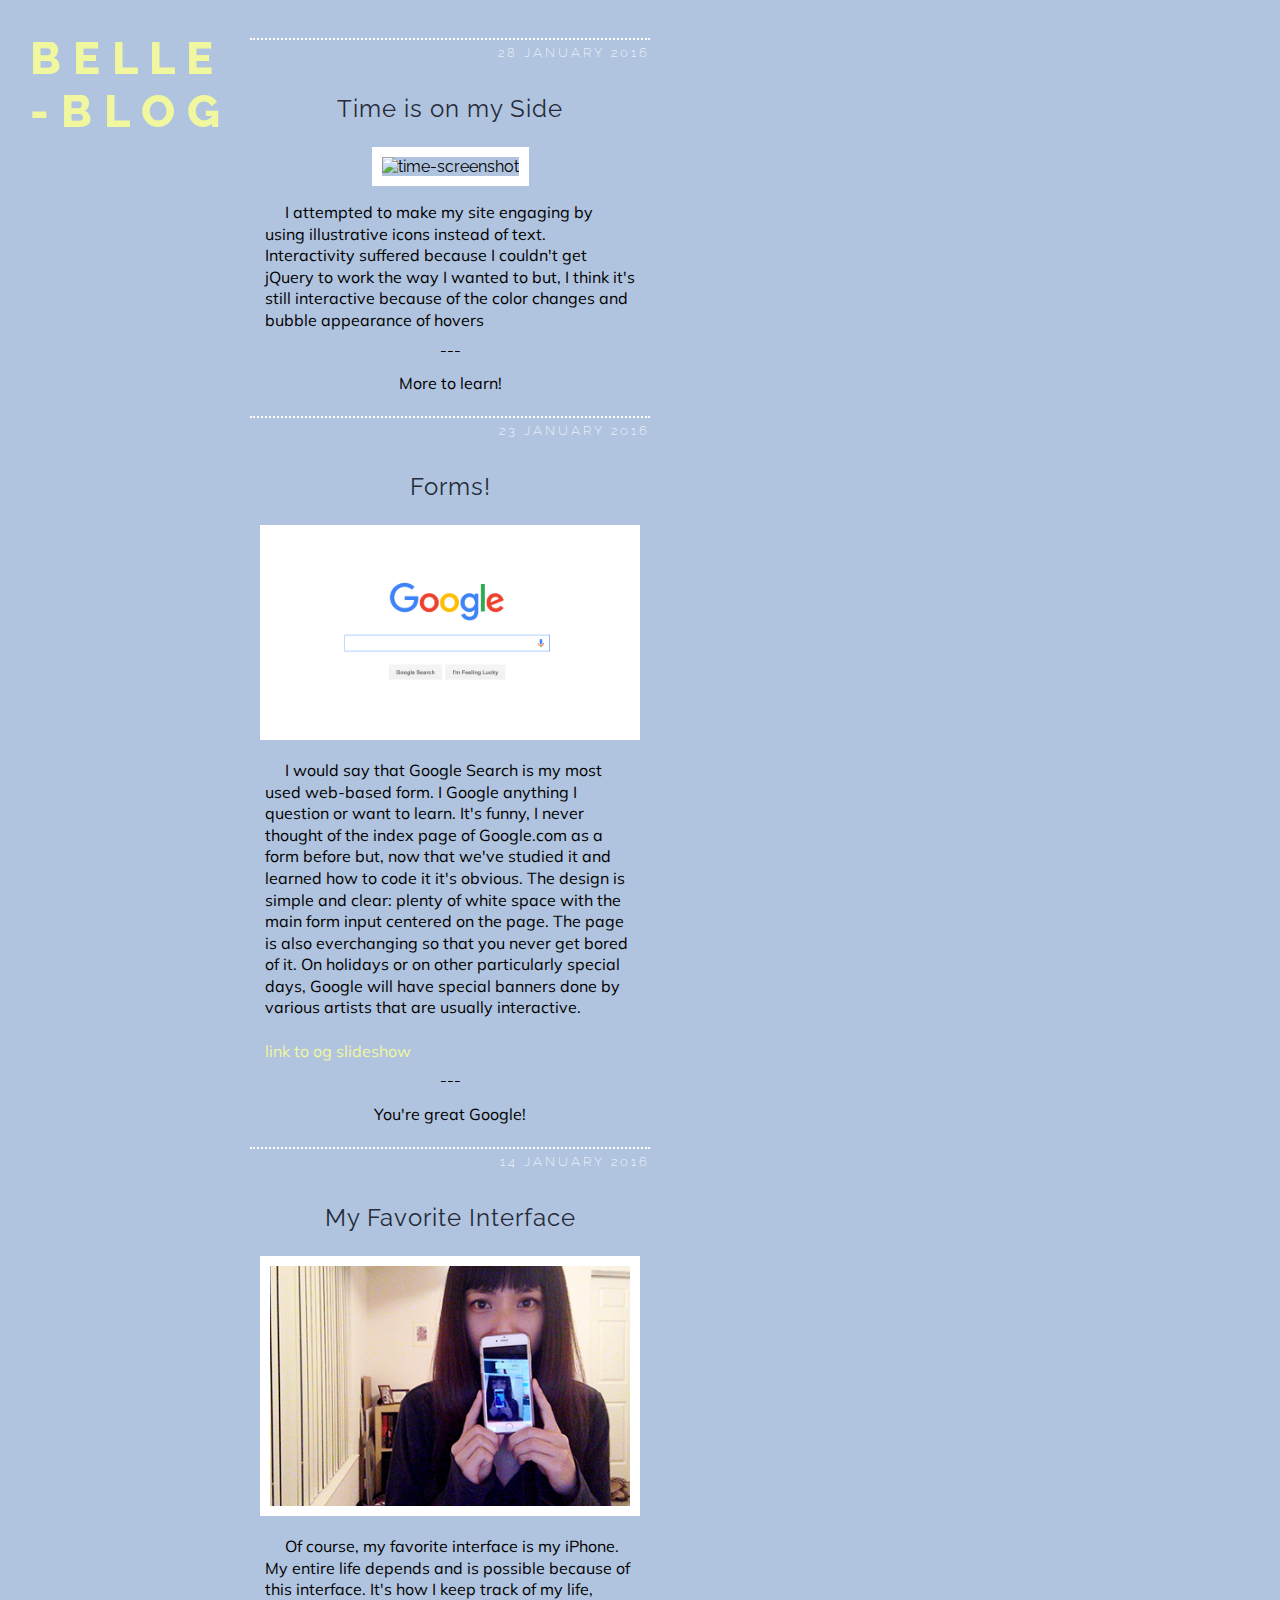
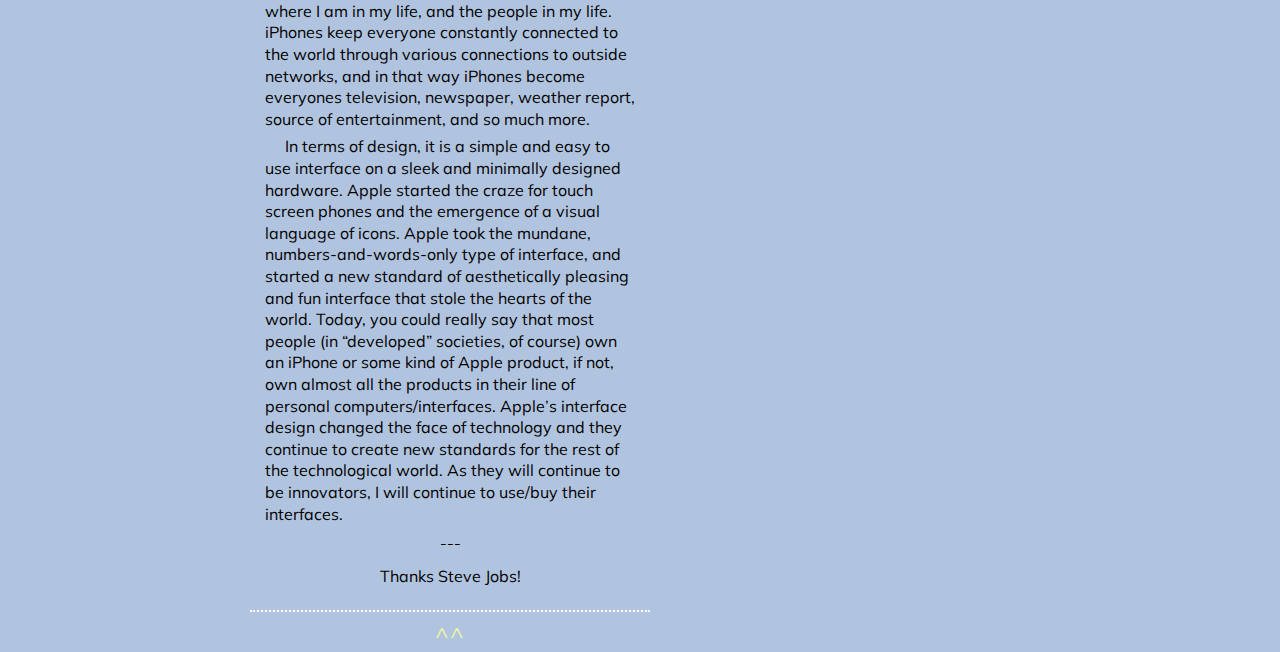
==== blog.html @ d3338246 "update blog ex3" ====
<!DOCTYPE html>
<html lang="en">
    <head>
        <meta charset="UTF-8">
        <title>B L O G</title>
        <link rel="stylesheet" type="text/css" href="blogstyle.css">
        <link href='https://fonts.googleapis.com/css?family=Raleway:400,800,200|Muli' rel='stylesheet' type='text/css'>
    </head>
    <body>
        <header><a href="index.html">
            B E L L E<br>
            - B L O G</a>
        </header>
        <section>
            <!--=============================blog entry========================-->
            <article>
                <h1>28 January 2016</h1>
                
                <h3>Time is on my Side</h3>
                <img src="images/time.png" class=img alt="time-screenshot"  width=inherit height=inherit>
                <p>I attempted to make my site engaging by using illustrative icons instead of text. Interactivity suffered because I couldn't get jQuery to work the way I wanted to but, I think it's still interactive because of the color changes and bubble appearance of hovers</p>
                    
                    <br>---<br>
                    <h2>More to learn!</h2>
            </article>
            <!--=============================blog entry========================-->
            <article>
                <h1>23 January 2016</h1>
                <h3>Forms!</h3>

                <img src="images/google.png" class=img alt=google-search  width=inherit height=inherit>
                <p>I would say that Google Search is my most used web-based form. I Google anything I question or want to learn. It's funny, I never thought of the index page of Google.com as a form before but, now that we've studied it and learned how to code it it's obvious. The design is simple and clear: plenty of white space with the main form input centered on the page. The page is also everchanging so that you never get bored of it. On holidays or on other particularly special days, Google will have special banners done by various artists that are usually interactive.</br>
            <br>
            <a href="http://www.slideshare.net/billder/learning-ixd-from-everyday-objects">link to og slideshow</a></p>
                    
                    <br>---<br>
                    <h2>You're great Google!</h2>
            </article>
            <!--=============================blog entry========================-->
            <article>
                <h1>14 January 2016</h1>
                <h3>My Favorite Interface</h3>

                <img src="images/interface-self.jpg" class=img alt=portrait-with-interface      width=inherit height=inherit>
                <p>
                    Of course, my favorite interface is my iPhone. My entire life depends and is possible because of this interface. It's how I keep track of my life, where I am in my life, and the people in my life. iPhones keep everyone constantly connected to the world through various connections to outside networks, and in that way iPhones become everyones television, newspaper, weather report, source of entertainment, and so much more.</p>
<p>In terms of design, it is a simple and easy to use interface on a sleek and minimally designed hardware. Apple started the craze for touch screen phones and the emergence of a visual language of icons. Apple took the mundane, numbers-and-words-only type of interface, and started a new standard of aesthetically pleasing and fun interface that stole the hearts of the world. Today, you could really say that most people (in “developed” societies, of course) own an iPhone or some kind of Apple product, if not, own almost all the products in their line of personal computers/interfaces. Apple’s interface design changed the face of technology and they continue to create new standards for the rest of the technological world. As they will continue to be innovators, I will continue to use/buy their interfaces.</p>
                    
                
                    <br/>---<br/>
                    <h2>Thanks Steve Jobs!</h2>
            </article>
            <!--==========END BLOG ENTRY=================-->
            <footer>
                <a href="blog.html" class=up>^^</a>
            </footer>
        </section>
    </body>
</html>
---- blogstyle.css ----
body {
    background: #b1c4df;
}
header {
    letter-spacing: 2px;
    font-size: 45px;
    font-family: 'Raleway', sans-serif;
    text-transform: uppercase;
    font-weight: 800;
    letter-spacing: 1px;
    position:fixed;
    top: 32px;
    left: 30px;
    margin: auto;
    padding-right: 20px;
}
section {
    position: absolute;
    margin: 30px auto;
    width: 400px;
    left: 250px;
    overflow-y: auto;
    font-family: 'Raleway', san-serif;
}
hr {
    border-top: 2px dotted white;
}
h1 {
    font-size: 13px; 
	color: white;
	font-family: 'Raleway', san-serif;
	text-transform: uppercase;
	font-weight: 200;
	letter-spacing: 3px;
	padding-bottom: 10px;
    margin-top: 5px;
    text-align: right;
}
h2{
    font-family: 'muli', sans-serif;
    font-size: 16px;
    font-weight: 400;
    padding-bottom: 10px;
}
h3 {
    text-align: center;
    color: #252b39;
    letter-spacing: 1px;
    font-weight: 400;
    font-size: 1.5em;
}
p {
    padding:0 15px 0 15px;
    text-align: left;
    text-indent: 20px;
    line-height: 135%;
    margin-bottom: -10px;
    font-family: 'muli', sans-serif;
}
article {
    text-align: center;
    border-top: 2px dotted white;
}
footer {
    text-align: center;
    border-top: 2px dotted white;
    padding-top: 10px;
}
.img {
    width: 90%;
    border: solid;
    border-color: white;
    border-width: 10px;
}
a:link {text-decoration: none;
		color: #f0f79e;}
a:visited {color:#f0f79e;}
a:hover {color:#fc1561;}

a.up:link {
    color: #f0f79e; 
    text-decoration:none; 
    font-family: 'raleway', san-serif;
    font-weight: 400;
    letter-spacing: 2px;
    font-size: 25px;}
a.up:visited {
    color: #9df1d4; text-decoration:none; }
a.up:hover {
    color: yellow; 
    text-transform: uppercase; 
	font-size: 40px;}
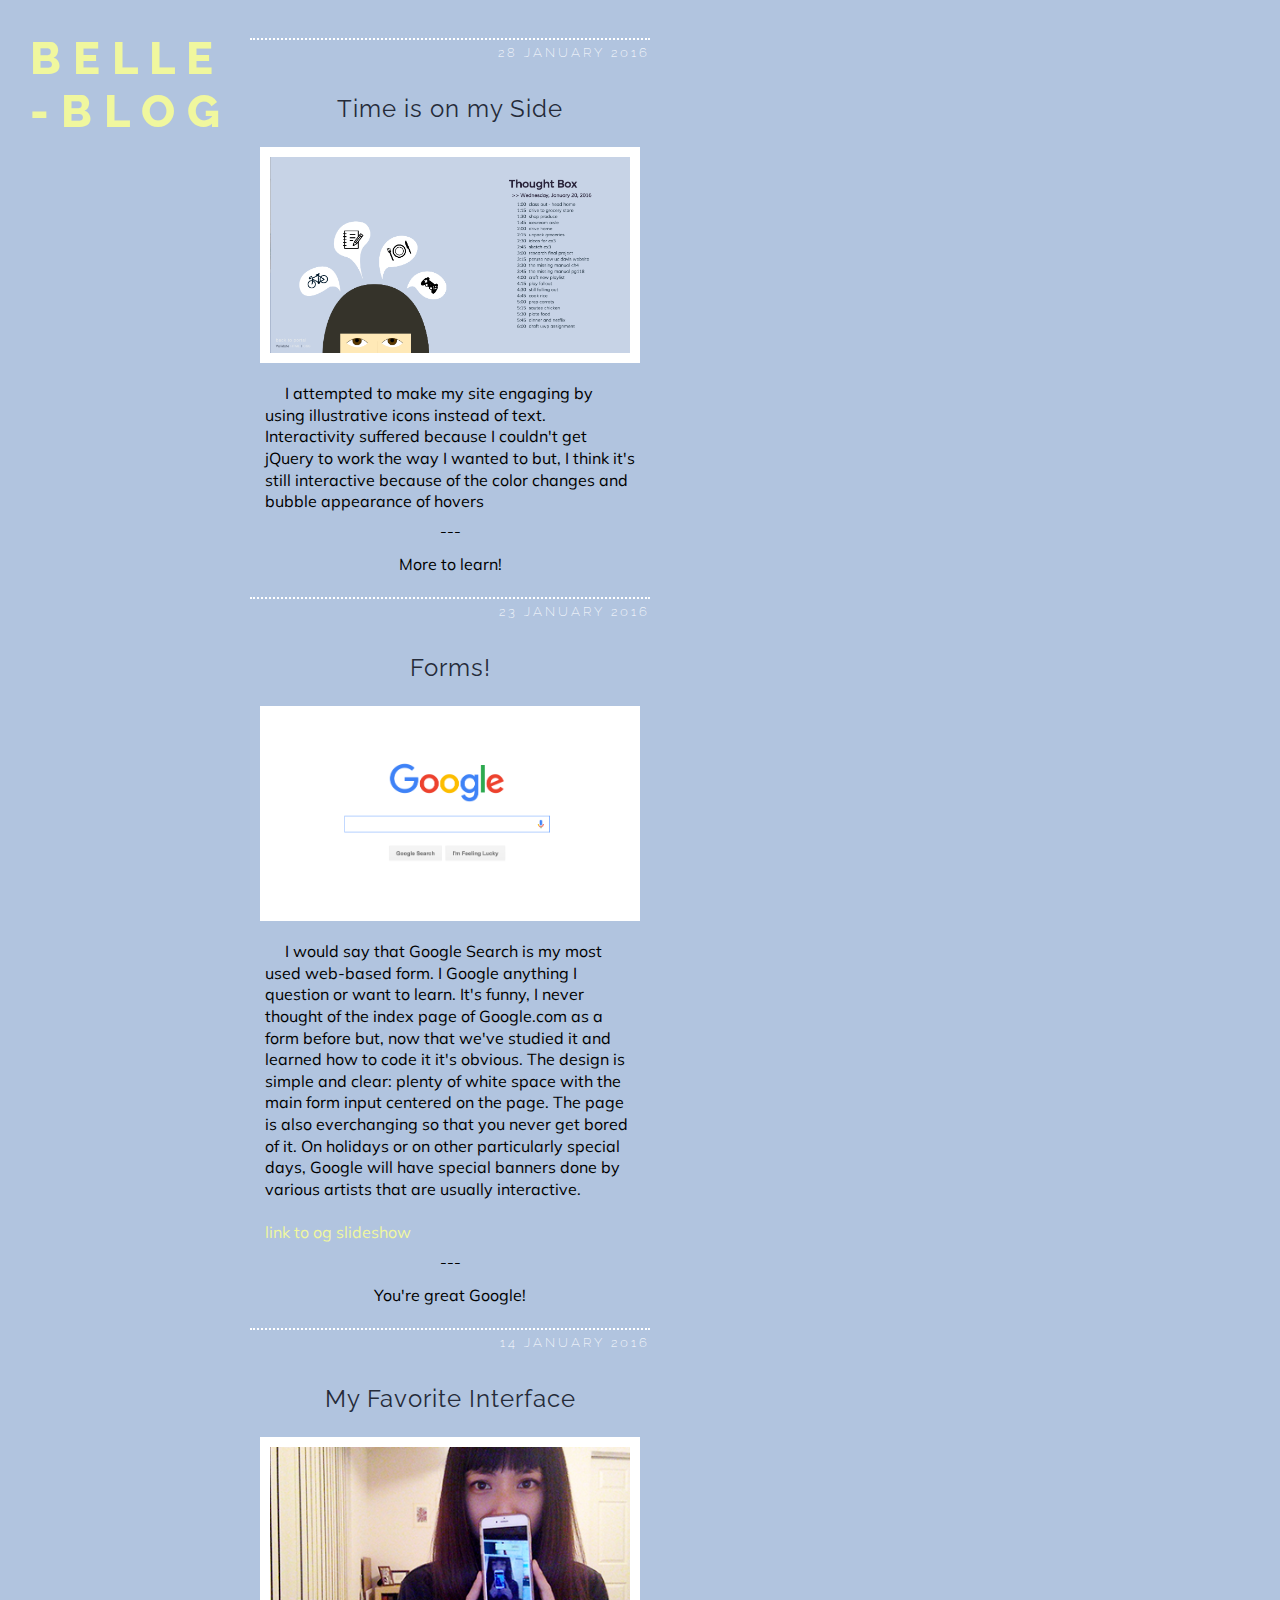
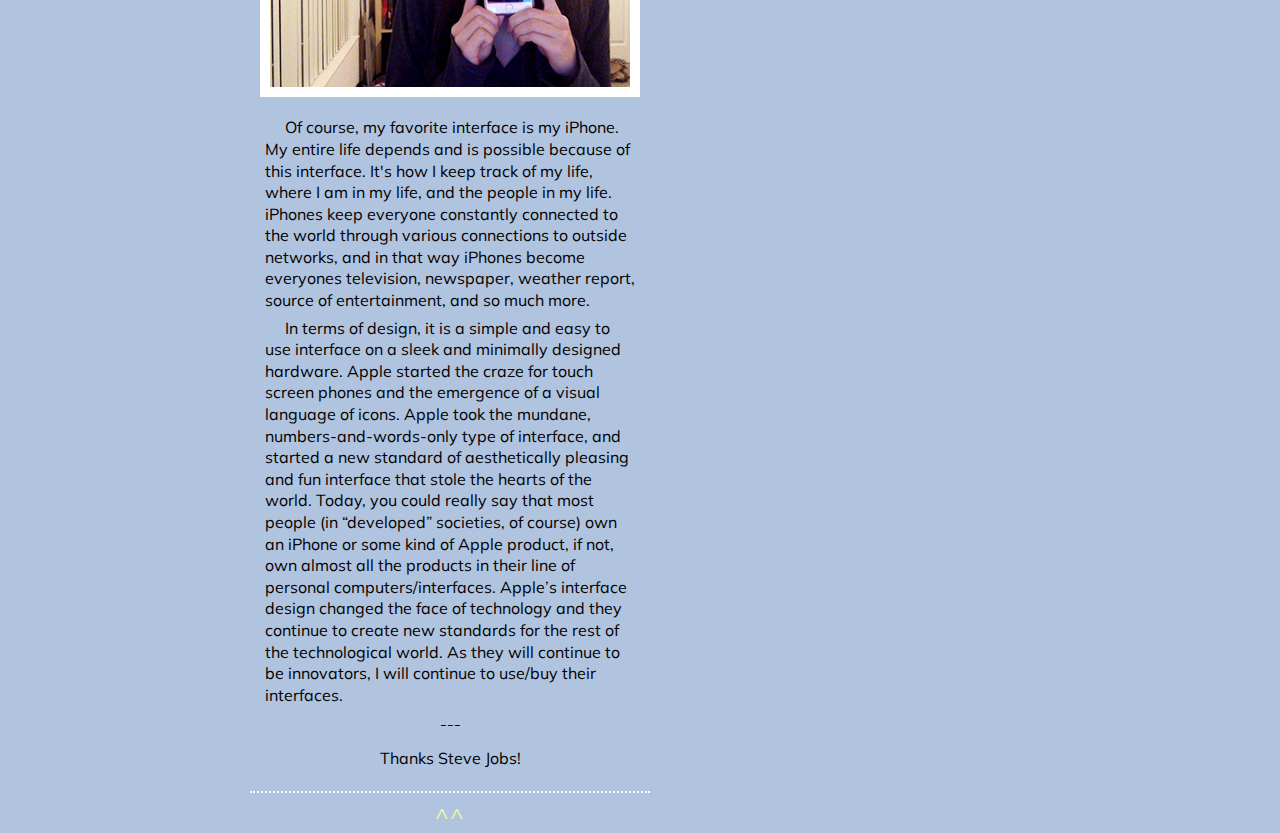
==== commit b66eea00: "ex1 index hmtl/css valid" ====
--- a/blog.html
+++ b/blog.html
@@ -4,7 +4,7 @@
         <meta charset="UTF-8">
         <title>B L O G</title>
         <link rel="stylesheet" type="text/css" href="blogstyle.css">
-        <link href='https://fonts.googleapis.com/css?family=Raleway:400,800,200|Muli' rel='stylesheet' type='text/css'>
+        <link href='https://fonts.googleapis.com/css?family=Raleway:400,800,200%7cMuli' rel='stylesheet' type='text/css'>
     </head>
     <body>
         <header><a href="index.html">
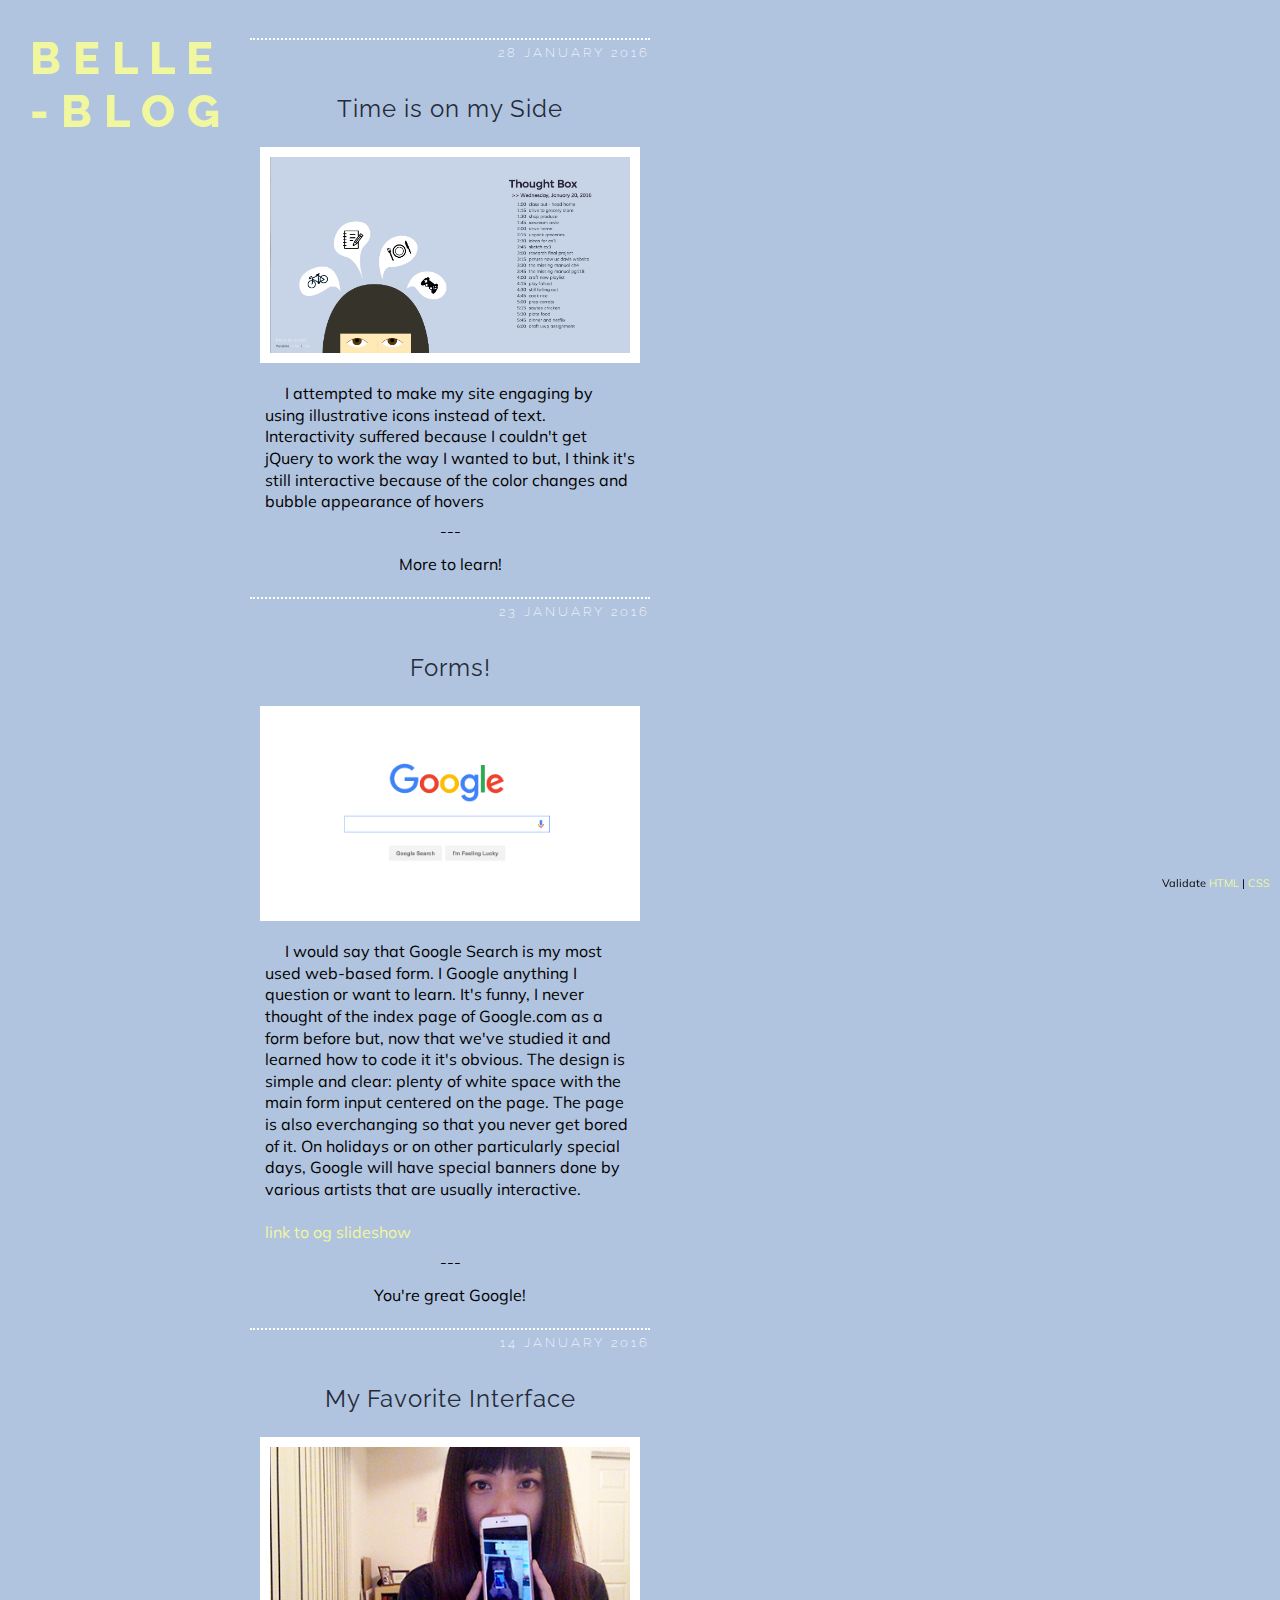
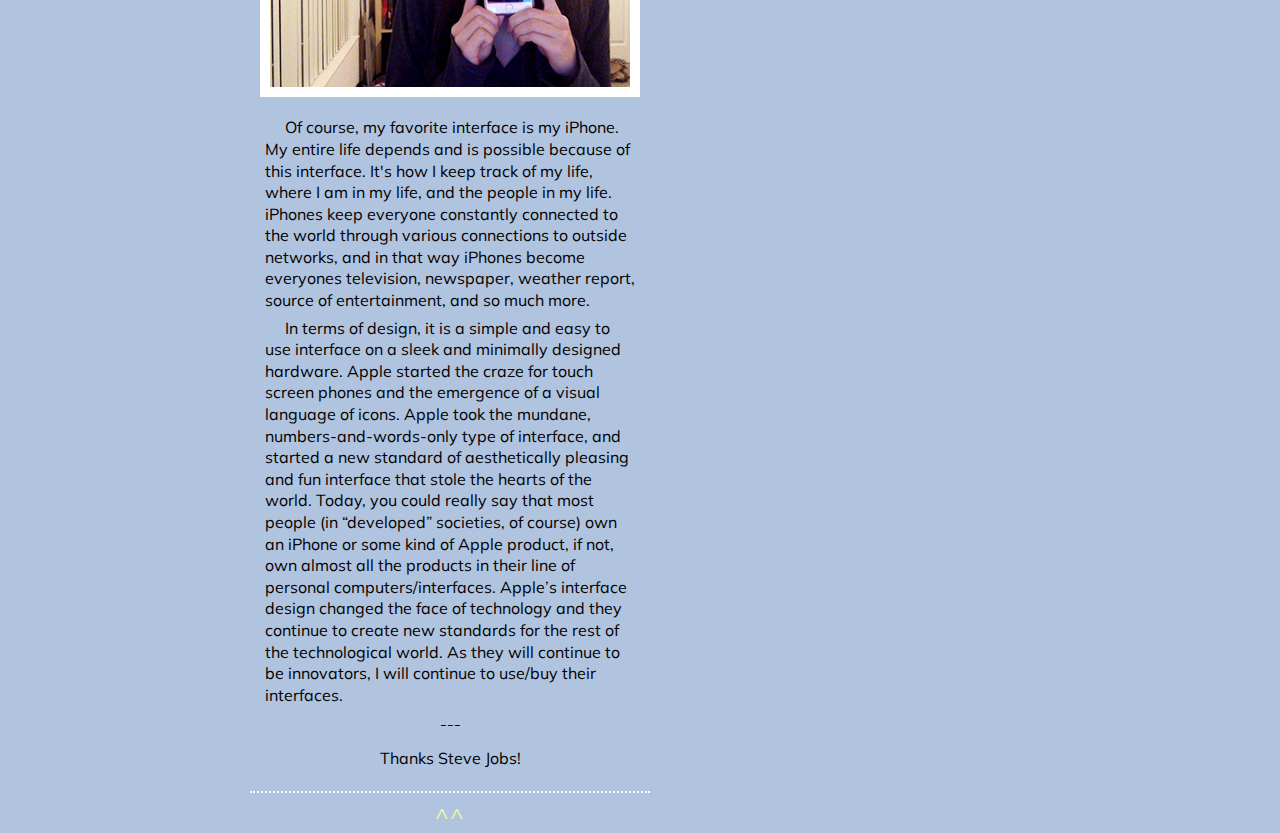
==== commit 88844418: "valid blog" ====
--- a/blog.html
+++ b/blog.html
@@ -55,5 +55,10 @@
                 <a href="blog.html" class=up>^^</a>
             </footer>
         </section>
+<div id="validate">
+            Validate
+            <a href="http://validator.w3.org/check?uri=referer">HTML</a> |
+            <a href="http://jigsaw.w3.org/css-validator/check/referer">CSS</a>
+        </div>
     </body>
 </html>--- a/blogstyle.css
+++ b/blogstyle.css
@@ -89,4 +89,12 @@
 a.up:hover {
     color: yellow; 
     text-transform: uppercase; 
-	font-size: 40px;}+	font-size: 40px;}
+
+#validate {
+    position: fixed;
+    right: 10px;
+    bottom: 10px;
+    font-family: 'muli', sans-serif;
+    font-size: 11px;    
+}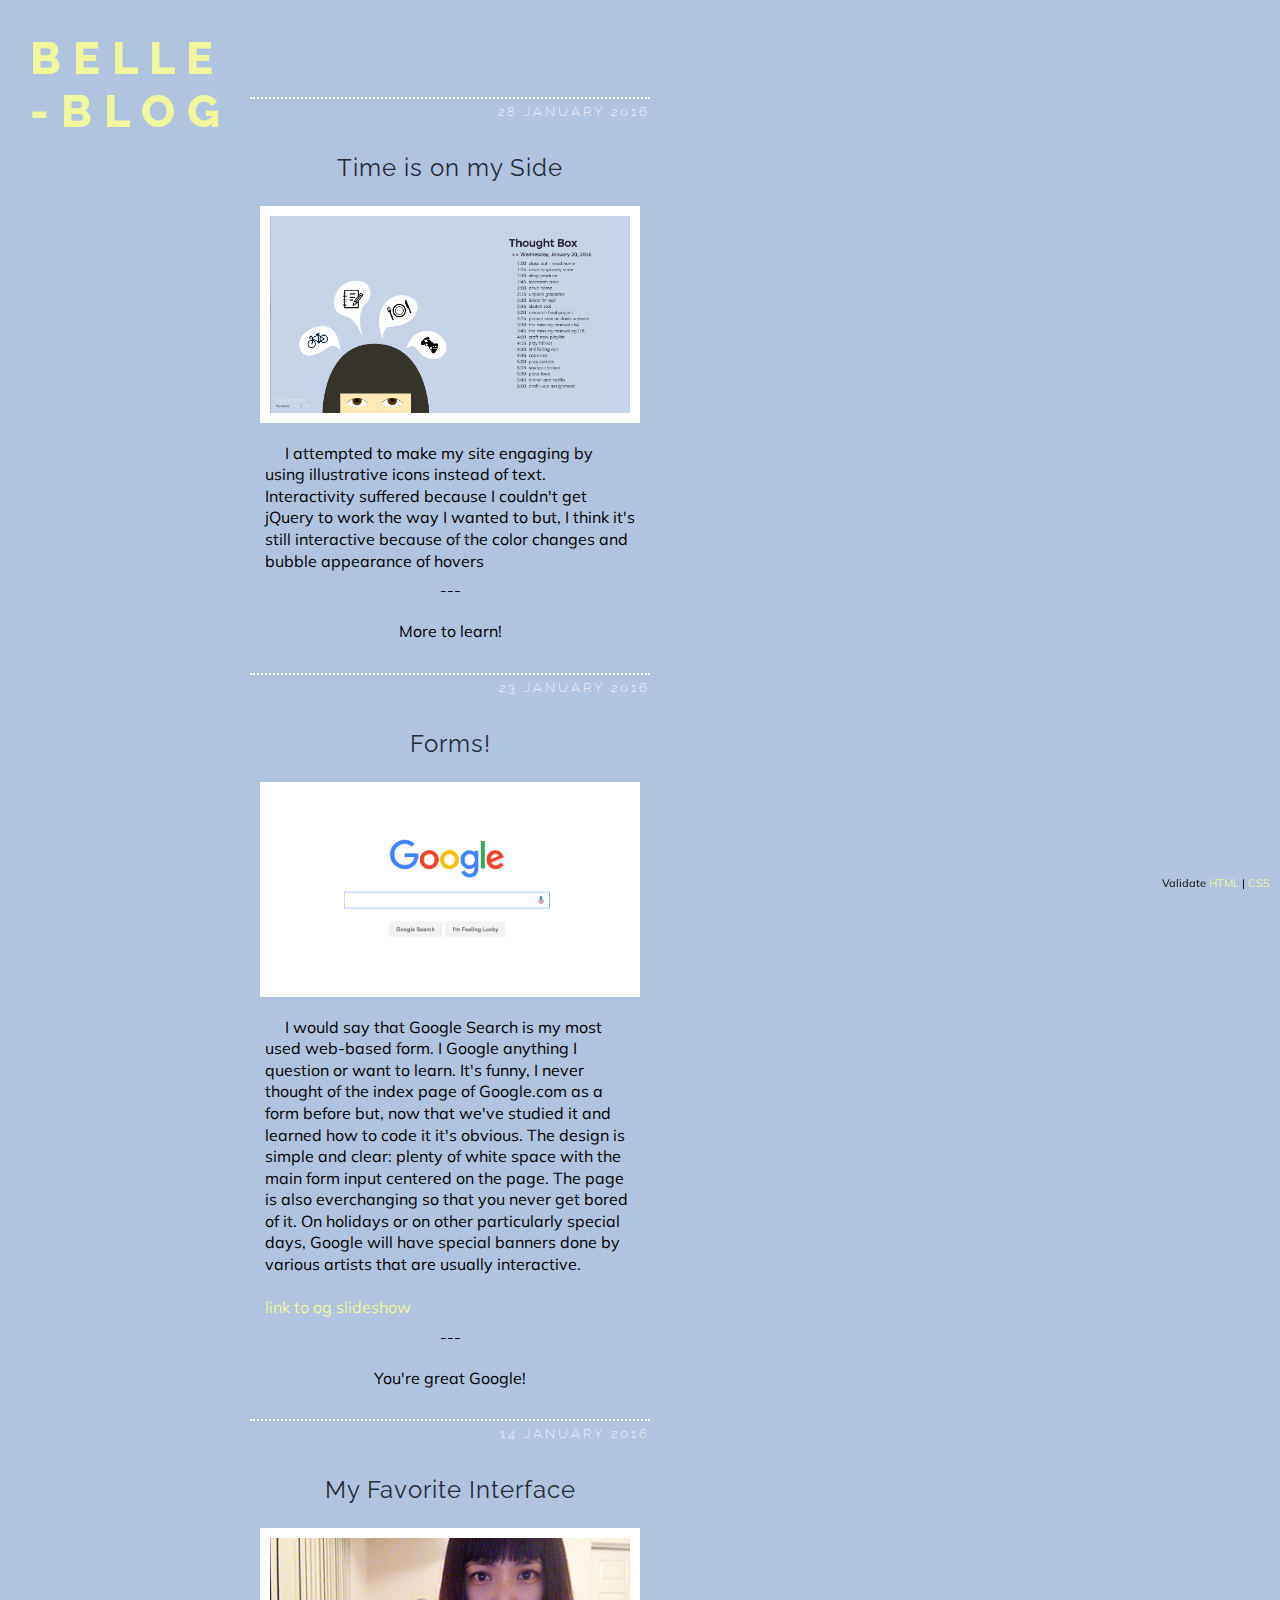
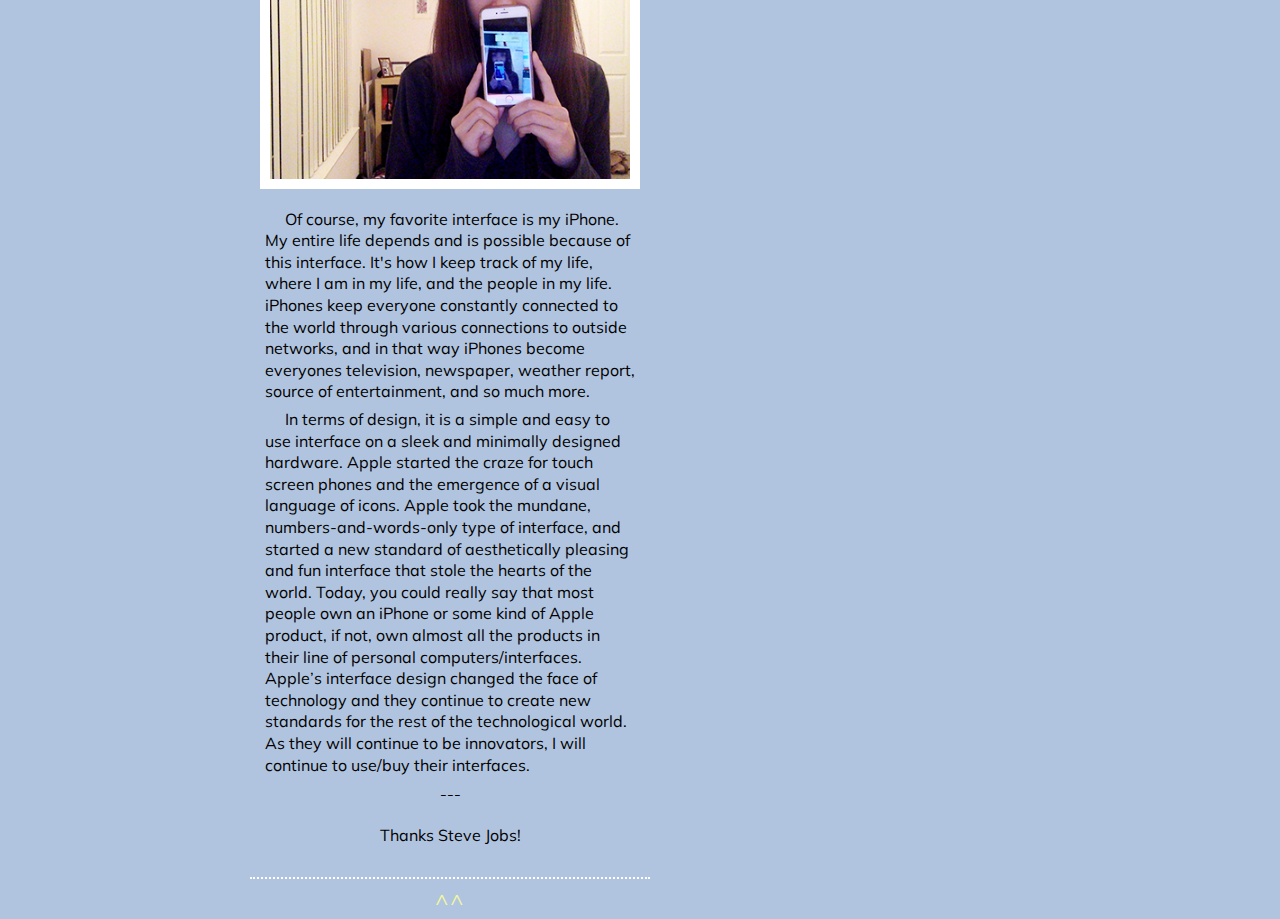
==== commit a745f7f9: "blog html valid" ====
--- a/blog.html
+++ b/blog.html
@@ -12,43 +12,44 @@
             - B L O G</a>
         </header>
         <section>
+            <h5>blog entries</h5>
             <!--=============================blog entry========================-->
             <article>
-                <h1>28 January 2016</h1>
+                <h2>28 January 2016</h2>
                 
                 <h3>Time is on my Side</h3>
-                <img src="images/time.png" class=img alt="time-screenshot"  width=inherit height=inherit>
+                <img src="images/time.png" class="img" alt="time-screenshot"  width="inherit" height="inherit">
                 <p>I attempted to make my site engaging by using illustrative icons instead of text. Interactivity suffered because I couldn't get jQuery to work the way I wanted to but, I think it's still interactive because of the color changes and bubble appearance of hovers</p>
                     
                     <br>---<br>
-                    <h2>More to learn!</h2>
+                    <h4>More to learn!</h4>
             </article>
             <!--=============================blog entry========================-->
             <article>
-                <h1>23 January 2016</h1>
+                <h2>23 January 2016</h2>
                 <h3>Forms!</h3>
 
-                <img src="images/google.png" class=img alt=google-search  width=inherit height=inherit>
+                <img src="images/google.png" class="img" alt="google-search"  width="inherit" height="inherit">
                 <p>I would say that Google Search is my most used web-based form. I Google anything I question or want to learn. It's funny, I never thought of the index page of Google.com as a form before but, now that we've studied it and learned how to code it it's obvious. The design is simple and clear: plenty of white space with the main form input centered on the page. The page is also everchanging so that you never get bored of it. On holidays or on other particularly special days, Google will have special banners done by various artists that are usually interactive.</br>
             <br>
             <a href="http://www.slideshare.net/billder/learning-ixd-from-everyday-objects">link to og slideshow</a></p>
                     
                     <br>---<br>
-                    <h2>You're great Google!</h2>
+                    <h4>You're great Google!</h4>
             </article>
             <!--=============================blog entry========================-->
             <article>
-                <h1>14 January 2016</h1>
+                <h2>14 January 2016</h2>
                 <h3>My Favorite Interface</h3>
 
-                <img src="images/interface-self.jpg" class=img alt=portrait-with-interface      width=inherit height=inherit>
+                <img src="images/interface-self.jpg" class="img" alt="portrait-with-interface"      width="inherit" height="inherit">
                 <p>
                     Of course, my favorite interface is my iPhone. My entire life depends and is possible because of this interface. It's how I keep track of my life, where I am in my life, and the people in my life. iPhones keep everyone constantly connected to the world through various connections to outside networks, and in that way iPhones become everyones television, newspaper, weather report, source of entertainment, and so much more.</p>
-<p>In terms of design, it is a simple and easy to use interface on a sleek and minimally designed hardware. Apple started the craze for touch screen phones and the emergence of a visual language of icons. Apple took the mundane, numbers-and-words-only type of interface, and started a new standard of aesthetically pleasing and fun interface that stole the hearts of the world. Today, you could really say that most people (in “developed” societies, of course) own an iPhone or some kind of Apple product, if not, own almost all the products in their line of personal computers/interfaces. Apple’s interface design changed the face of technology and they continue to create new standards for the rest of the technological world. As they will continue to be innovators, I will continue to use/buy their interfaces.</p>
+<p>In terms of design, it is a simple and easy to use interface on a sleek and minimally designed hardware. Apple started the craze for touch screen phones and the emergence of a visual language of icons. Apple took the mundane, numbers-and-words-only type of interface, and started a new standard of aesthetically pleasing and fun interface that stole the hearts of the world. Today, you could really say that most people own an iPhone or some kind of Apple product, if not, own almost all the products in their line of personal computers/interfaces. Apple’s interface design changed the face of technology and they continue to create new standards for the rest of the technological world. As they will continue to be innovators, I will continue to use/buy their interfaces.</p>
                     
                 
                     <br/>---<br/>
-                    <h2>Thanks Steve Jobs!</h2>
+                    <h4>Thanks Steve Jobs!</h4>
             </article>
             <!--==========END BLOG ENTRY=================-->
             <footer>
--- a/blogstyle.css
+++ b/blogstyle.css
@@ -25,7 +25,7 @@
 hr {
     border-top: 2px dotted white;
 }
-h1 {
+h2 {
     font-size: 13px; 
 	color: white;
 	font-family: 'Raleway', san-serif;
@@ -36,7 +36,7 @@
     margin-top: 5px;
     text-align: right;
 }
-h2{
+h4{
     font-family: 'muli', sans-serif;
     font-size: 16px;
     font-weight: 400;
@@ -49,6 +49,7 @@
     font-weight: 400;
     font-size: 1.5em;
 }
+h5{visibility: hidden;}
 p {
     padding:0 15px 0 15px;
     text-align: left;
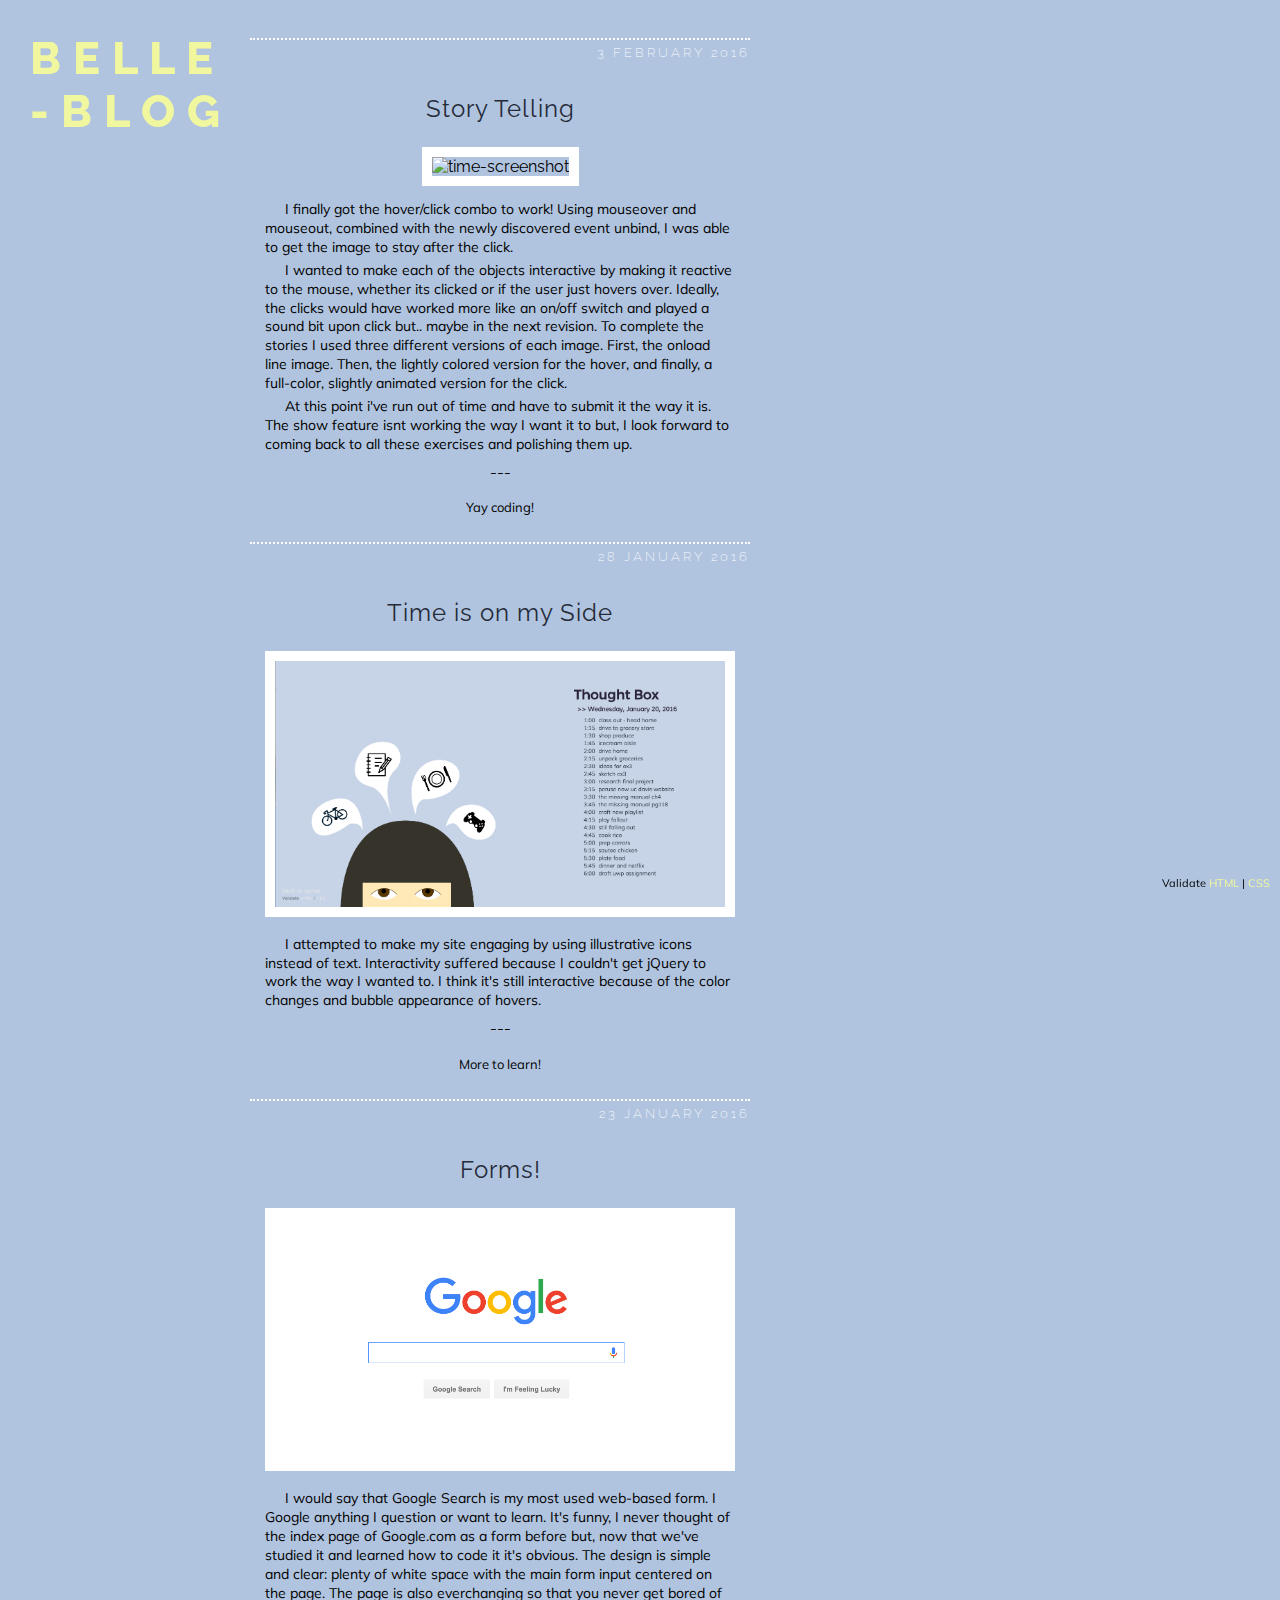
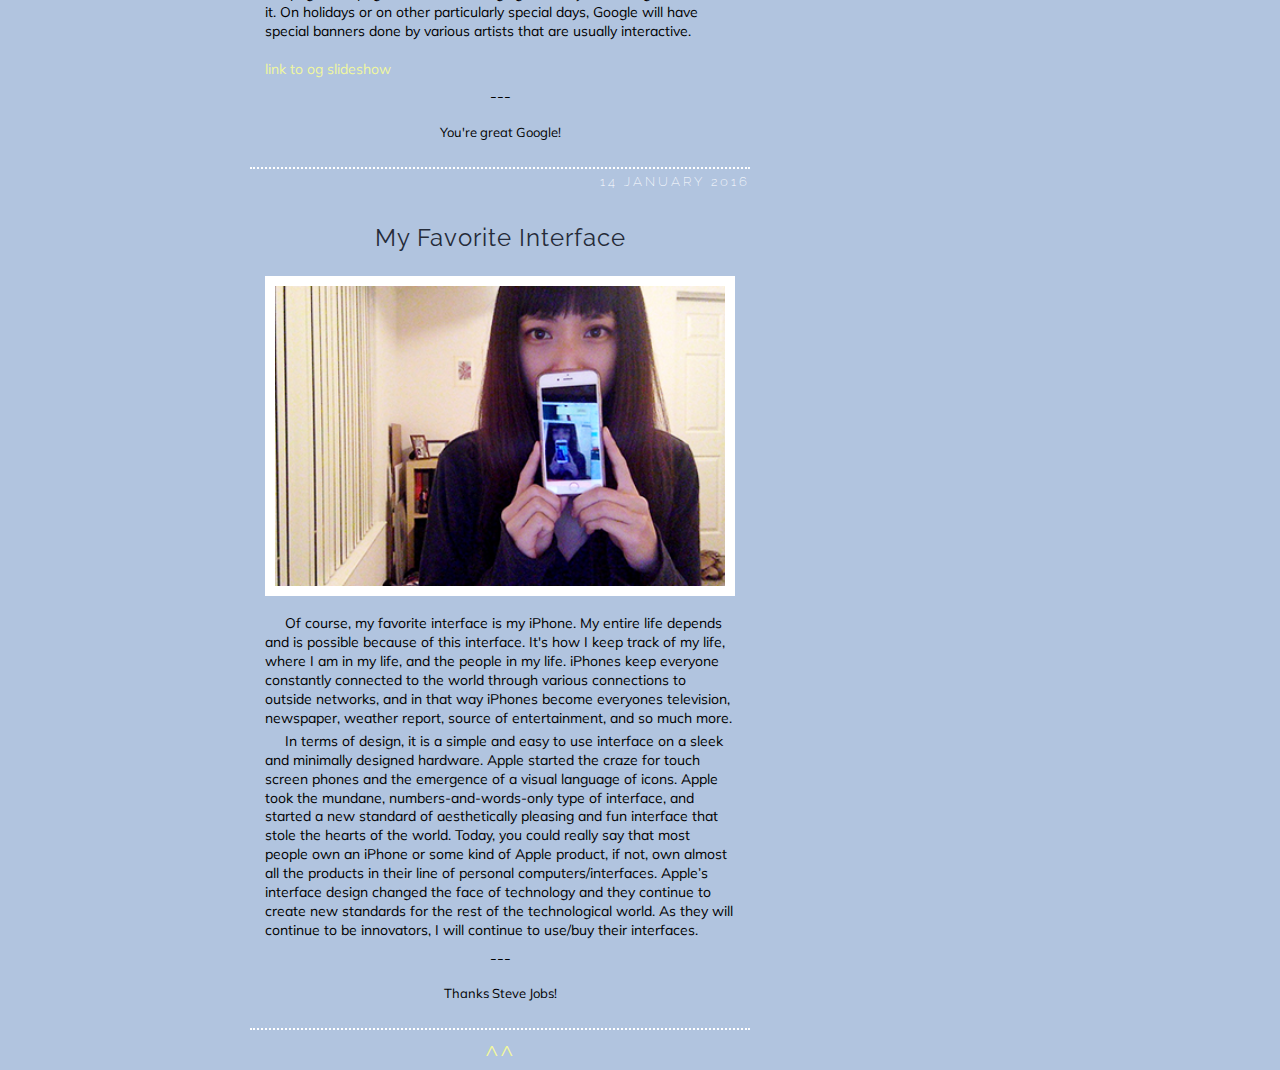
==== commit ce137e41: "portalupdate presentex4" ====
--- a/blog.html
+++ b/blog.html
@@ -15,11 +15,24 @@
             <h5>blog entries</h5>
             <!--=============================blog entry========================-->
             <article>
+                <h2>3 February 2016</h2>
+                
+                <h3>Story Telling</h3>
+                <img src="images/pocket.png" class="img" alt="time-screenshot"  width="inherit" height="inherit">
+                <p>I finally got the hover/click combo to work! Using mouseover and mouseout, combined with the newly discovered event unbind, I was able to get the image to stay after the click. </p>
+                <p>I wanted to make each of the objects interactive by making it reactive to the mouse, whether its clicked or if the user just hovers over. Ideally, the clicks would have worked more like an on/off switch and played a sound bit upon click but.. maybe in the next revision. To complete the stories I used three different versions of each image. First, the onload line image. Then, the lightly colored version for the hover, and finally, a full-color, slightly animated version for the click.</p>
+                <p>At this point i've run out of time and have to submit it the way it is. The show feature isnt working the way I want it to but, I look forward to coming back to all these exercises and polishing them up.</p>
+                    
+                    <br>---<br>
+                    <h4>Yay coding!</h4>
+            </article>
+            <!--=============================blog entry========================-->
+            <article>
                 <h2>28 January 2016</h2>
                 
                 <h3>Time is on my Side</h3>
                 <img src="images/time.png" class="img" alt="time-screenshot"  width="inherit" height="inherit">
-                <p>I attempted to make my site engaging by using illustrative icons instead of text. Interactivity suffered because I couldn't get jQuery to work the way I wanted to but, I think it's still interactive because of the color changes and bubble appearance of hovers</p>
+                <p>I attempted to make my site engaging by using illustrative icons instead of text. Interactivity suffered because I couldn't get jQuery to work the way I wanted to. I think it's still interactive because of the color changes and bubble appearance of hovers.</p>
                     
                     <br>---<br>
                     <h4>More to learn!</h4>
--- a/blogstyle.css
+++ b/blogstyle.css
@@ -1,3 +1,4 @@
+@charset "UTF-8";
 body {
     background: #b1c4df;
 }
@@ -17,7 +18,7 @@
 section {
     position: absolute;
     margin: 30px auto;
-    width: 400px;
+    width: 500px;
     left: 250px;
     overflow-y: auto;
     font-family: 'Raleway', san-serif;
@@ -38,7 +39,7 @@
 }
 h4{
     font-family: 'muli', sans-serif;
-    font-size: 16px;
+    font-size: 13px;
     font-weight: 400;
     padding-bottom: 10px;
 }
@@ -49,7 +50,7 @@
     font-weight: 400;
     font-size: 1.5em;
 }
-h5{visibility: hidden;}
+h5{display: none;}
 p {
     padding:0 15px 0 15px;
     text-align: left;
@@ -57,6 +58,7 @@
     line-height: 135%;
     margin-bottom: -10px;
     font-family: 'muli', sans-serif;
+    font-size: 14px;
 }
 article {
     text-align: center;
@@ -73,10 +75,11 @@
     border-color: white;
     border-width: 10px;
 }
-a:link {text-decoration: none;
-		color: #f0f79e;}
-a:visited {color:#f0f79e;}
-a:hover {color:#fc1561;}
+a:link, a:visited {
+    text-decoration: none;
+    color: #f0f79e;}
+a:hover {
+    color:#fc1561;}
 
 a.up:link {
     color: #f0f79e; 
@@ -91,7 +94,6 @@
     color: yellow; 
     text-transform: uppercase; 
 	font-size: 40px;}
-
 #validate {
     position: fixed;
     right: 10px;
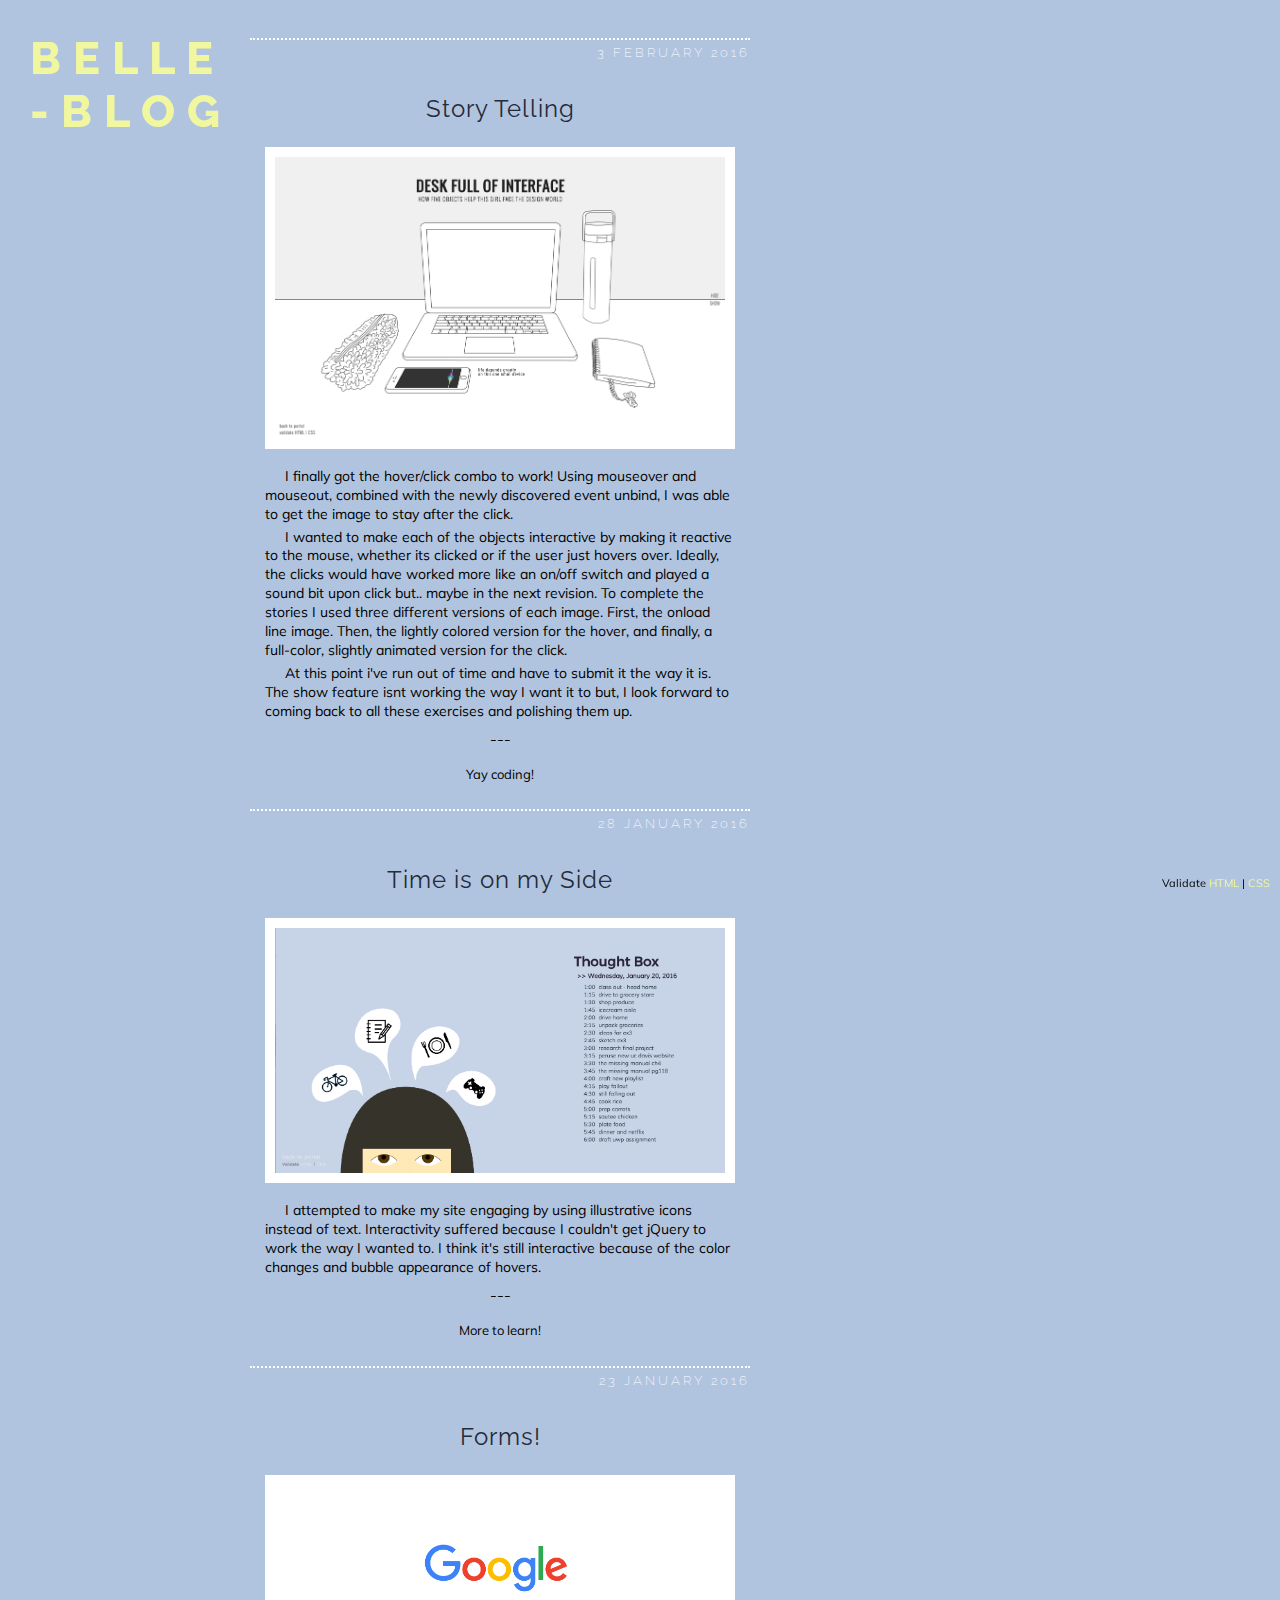
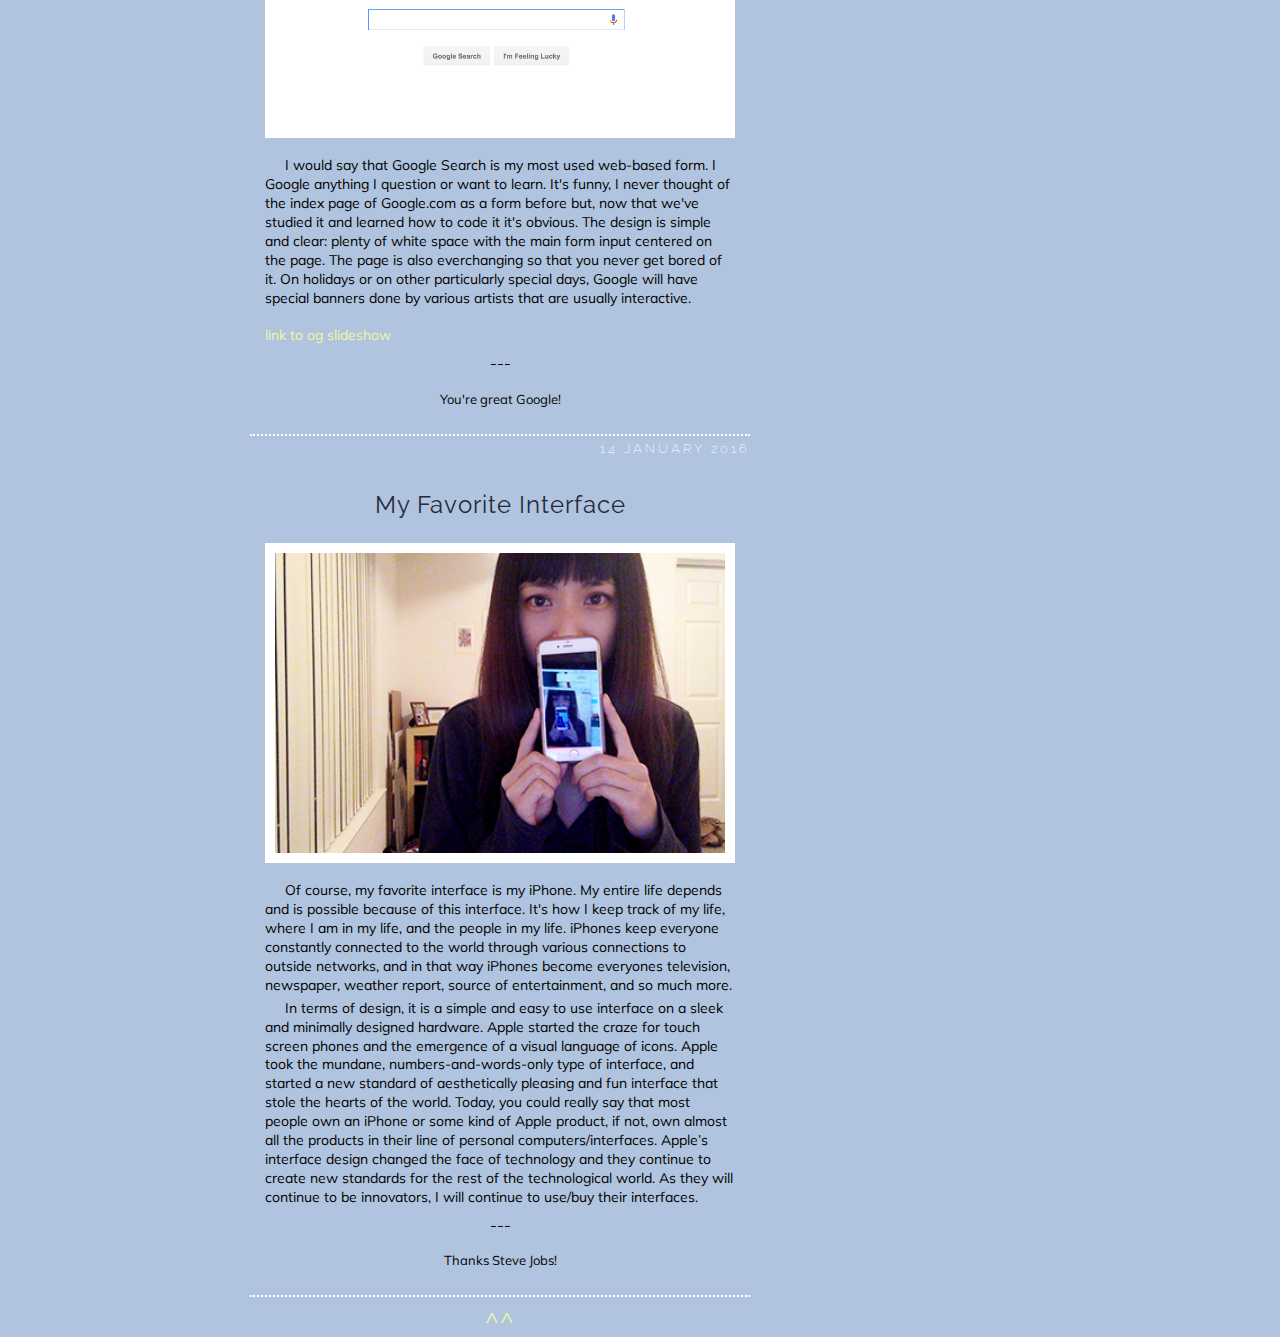
==== commit 9de38947: "updated blog forgot image" ====
--- a/blog.html
+++ b/blog.html
@@ -18,7 +18,7 @@
                 <h2>3 February 2016</h2>
                 
                 <h3>Story Telling</h3>
-                <img src="images/pocket.png" class="img" alt="time-screenshot"  width="inherit" height="inherit">
+                <img src="images/pocket.png" class="img" alt="desk full of interface screenshot"  width="inherit" height="inherit">
                 <p>I finally got the hover/click combo to work! Using mouseover and mouseout, combined with the newly discovered event unbind, I was able to get the image to stay after the click. </p>
                 <p>I wanted to make each of the objects interactive by making it reactive to the mouse, whether its clicked or if the user just hovers over. Ideally, the clicks would have worked more like an on/off switch and played a sound bit upon click but.. maybe in the next revision. To complete the stories I used three different versions of each image. First, the onload line image. Then, the lightly colored version for the hover, and finally, a full-color, slightly animated version for the click.</p>
                 <p>At this point i've run out of time and have to submit it the way it is. The show feature isnt working the way I want it to but, I look forward to coming back to all these exercises and polishing them up.</p>
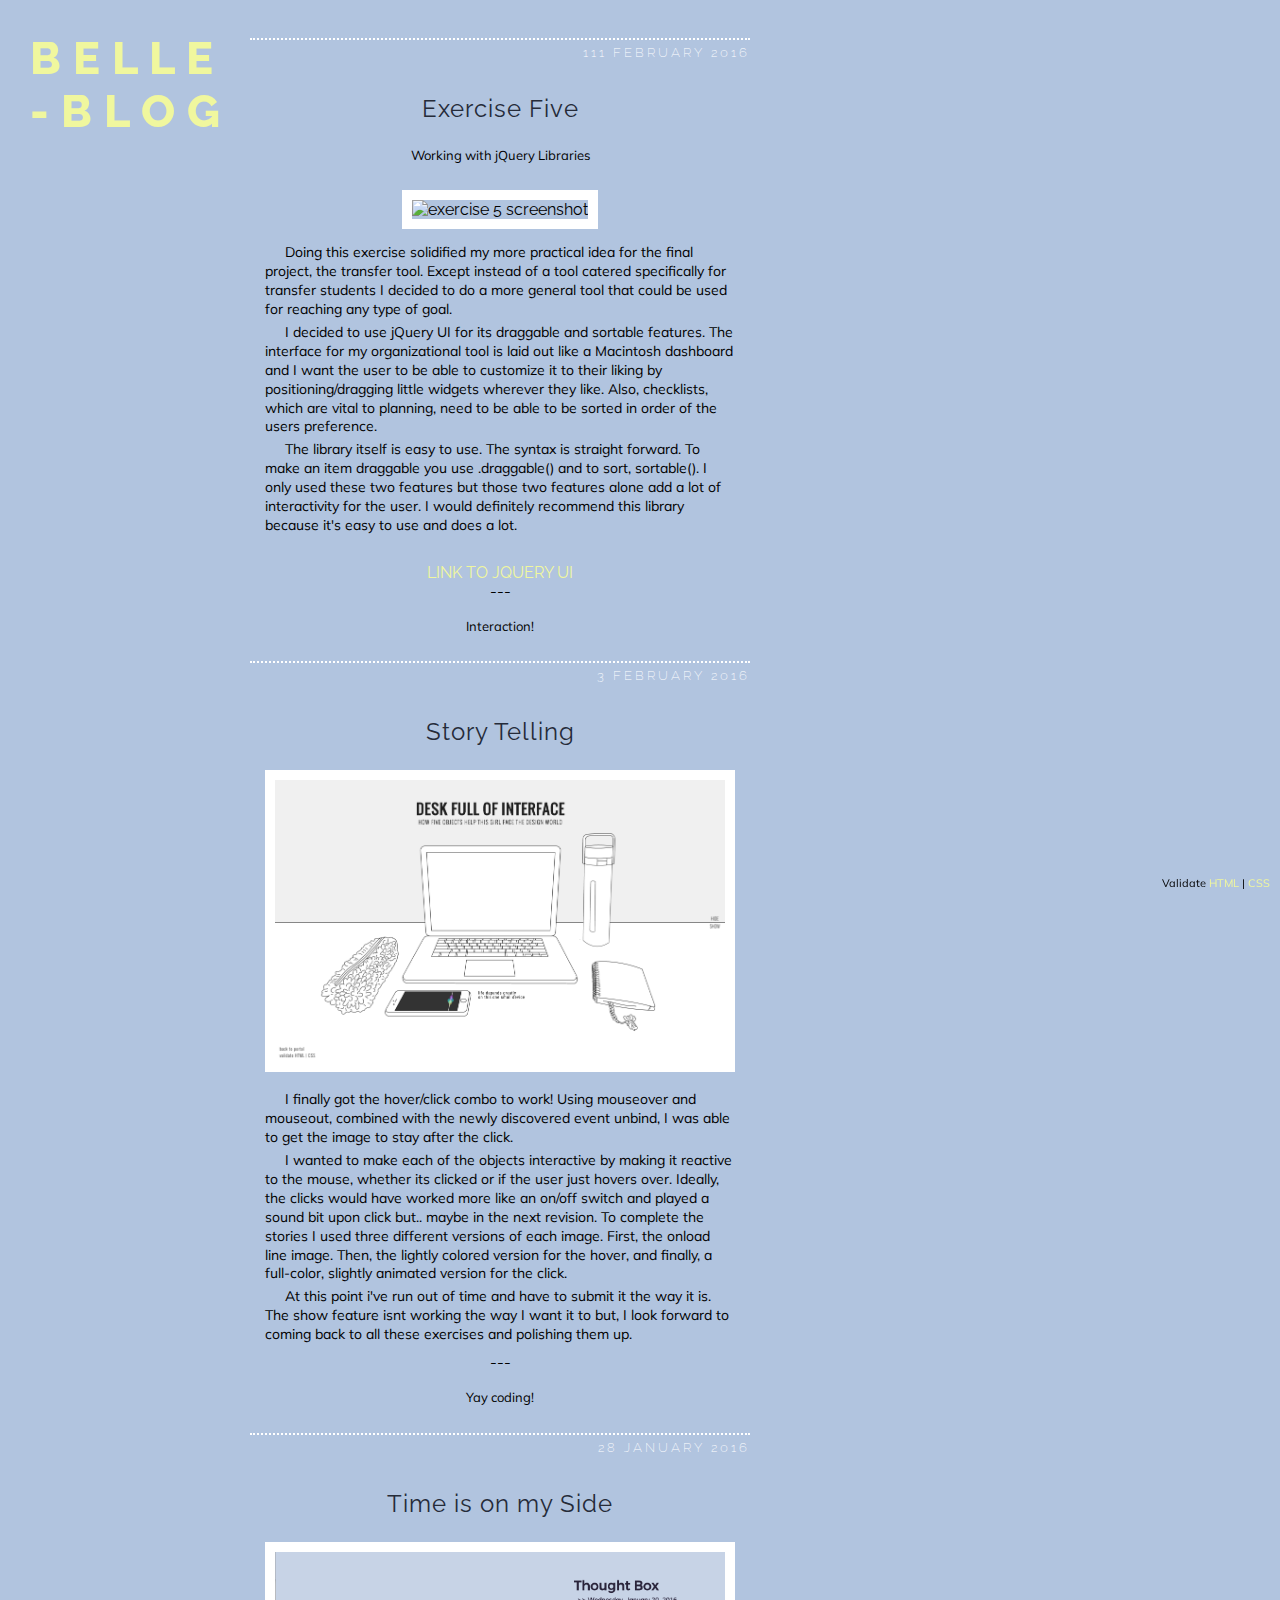
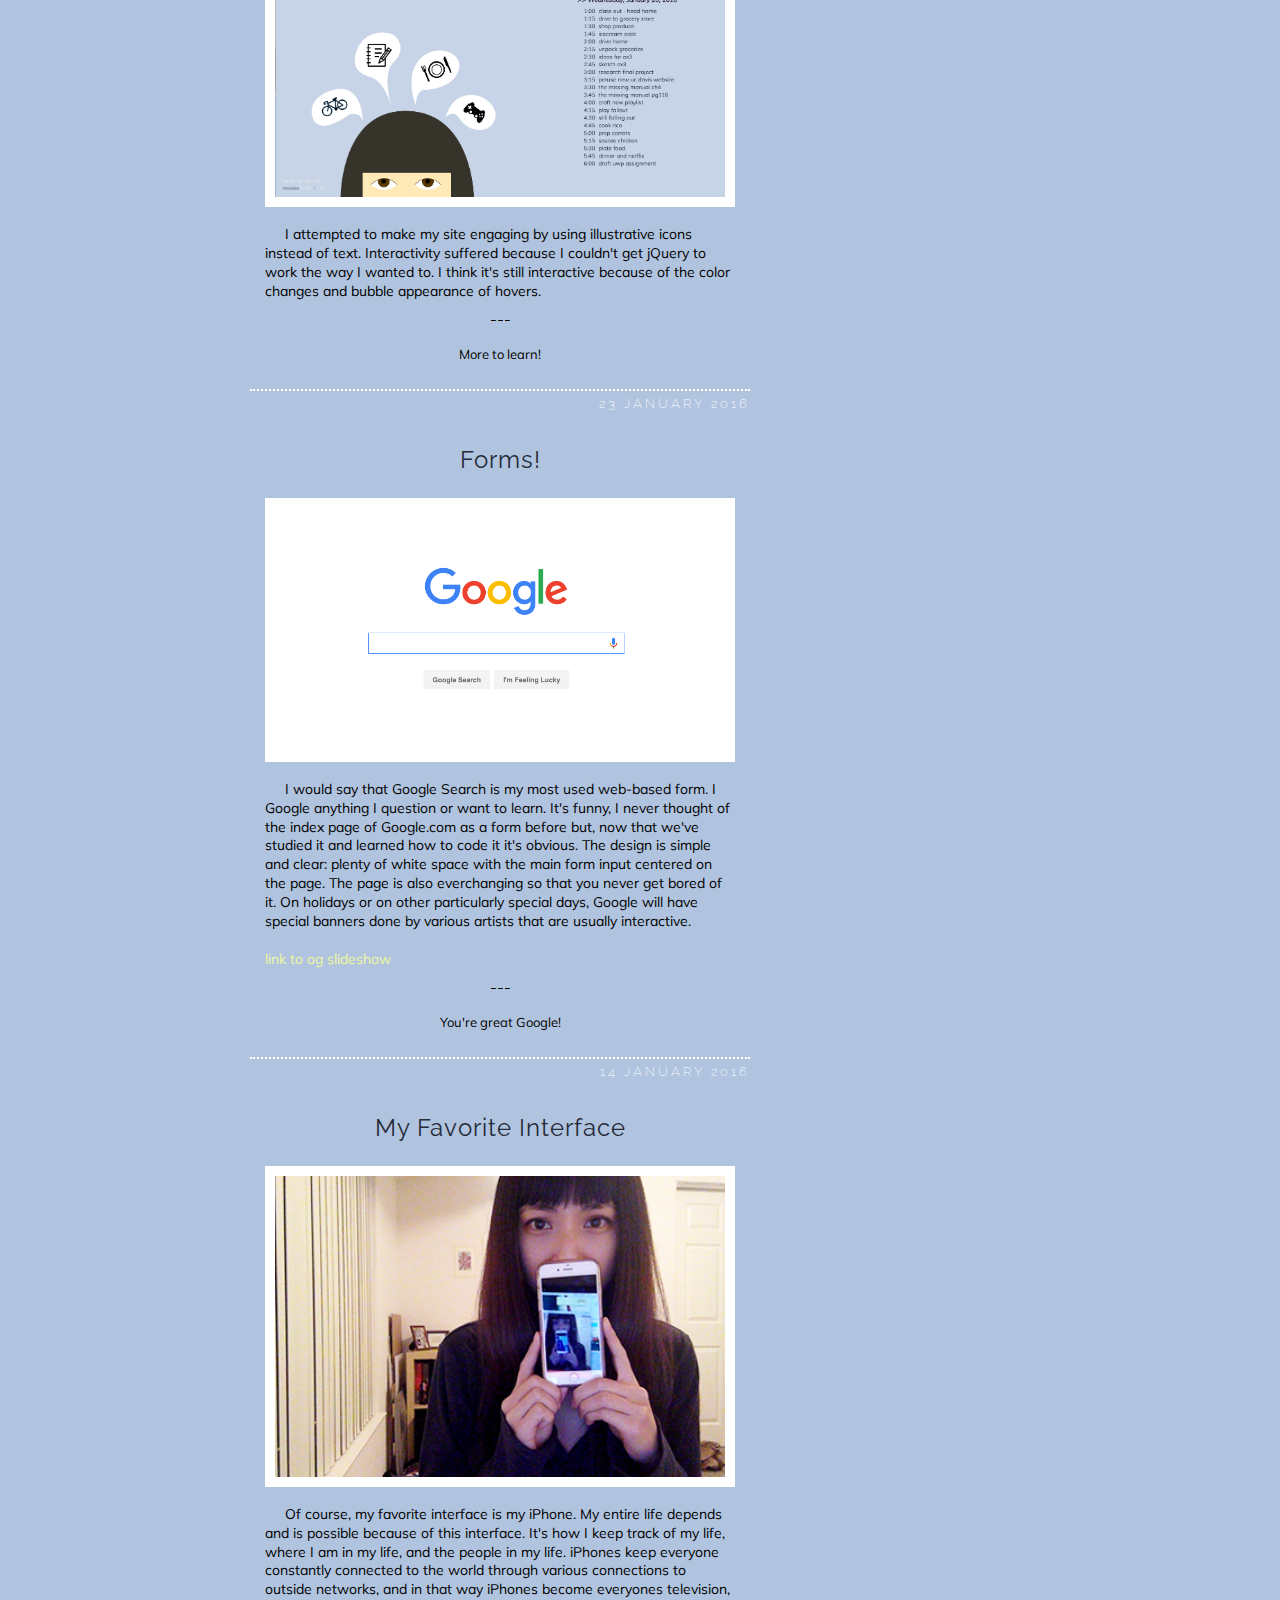
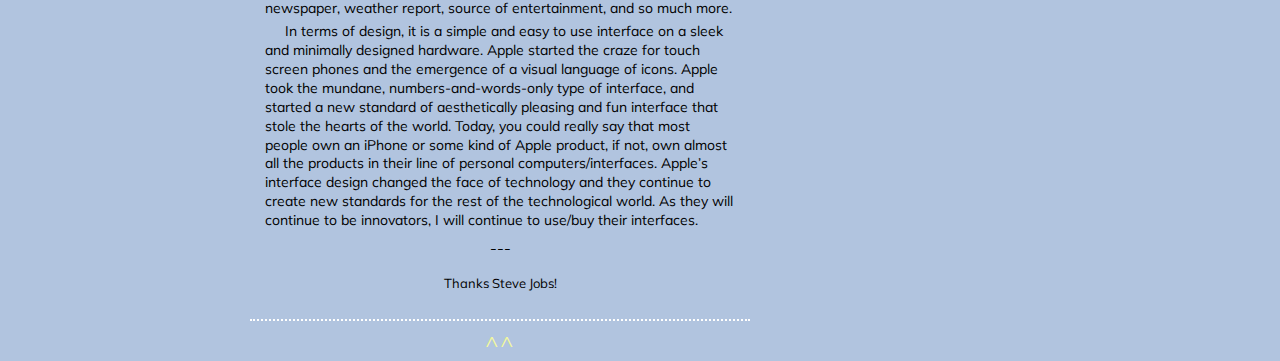
==== commit 9fe5850b: "updated blog for ex5" ====
--- a/blog.html
+++ b/blog.html
@@ -13,6 +13,23 @@
         </header>
         <section>
             <h5>blog entries</h5>
+            <!--=============================blog entry========================-->
+            <article>
+                <h2>111 February 2016</h2>
+                
+                <h3>Exercise Five</h3>
+                <h4>Working with jQuery Libraries</h4>
+                <img src="images/library.png" class="img" alt="exercise 5 screenshot"  width="600" height="300">
+                <p>Doing this exercise solidified my more practical idea for the final project, the transfer tool. Except instead of a tool catered specifically for transfer students I decided to do a more general tool that could be used for reaching any type of goal. </p>
+                <p>I decided to use jQuery UI for its draggable and sortable features. The interface for my organizational tool is laid out like a Macintosh dashboard and I want the user to be able to customize it to their liking by positioning/dragging little widgets wherever they like. Also, checklists, which are vital to planning, need to be able to be sorted in order of the users preference.</p>
+                <p>The library itself is easy to use. The syntax is straight forward. To make an item draggable you use .draggable() and to sort, sortable(). I only used these two features but those two features alone add a lot of interactivity for the user. I would definitely recommend this library because it's easy to use and does a lot. </p>
+                    <br>
+                    <br>
+                <a href="https://jqueryui.com/">LINK TO JQUERY UI</a>
+                    
+                    <br>---<br>
+                    <h4>Interaction!</h4>
+            </article>
             <!--=============================blog entry========================-->
             <article>
                 <h2>3 February 2016</h2>
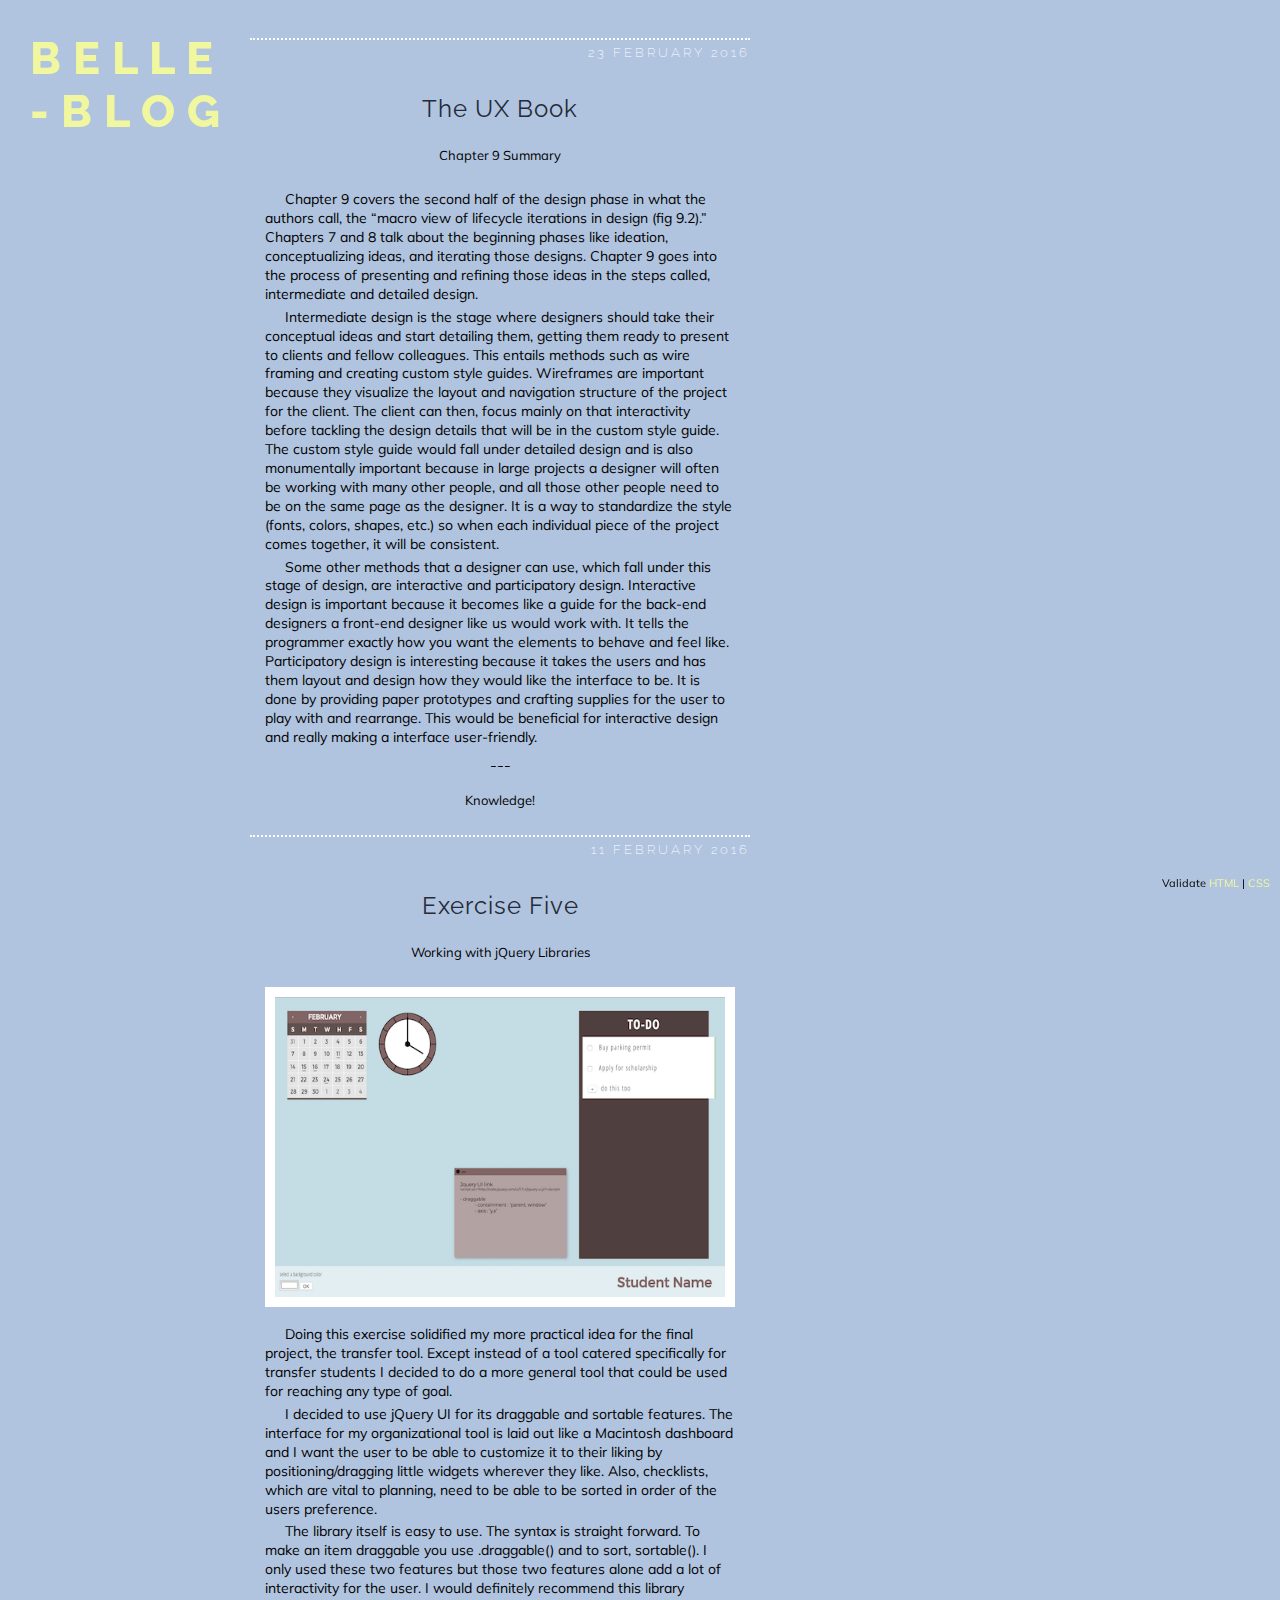
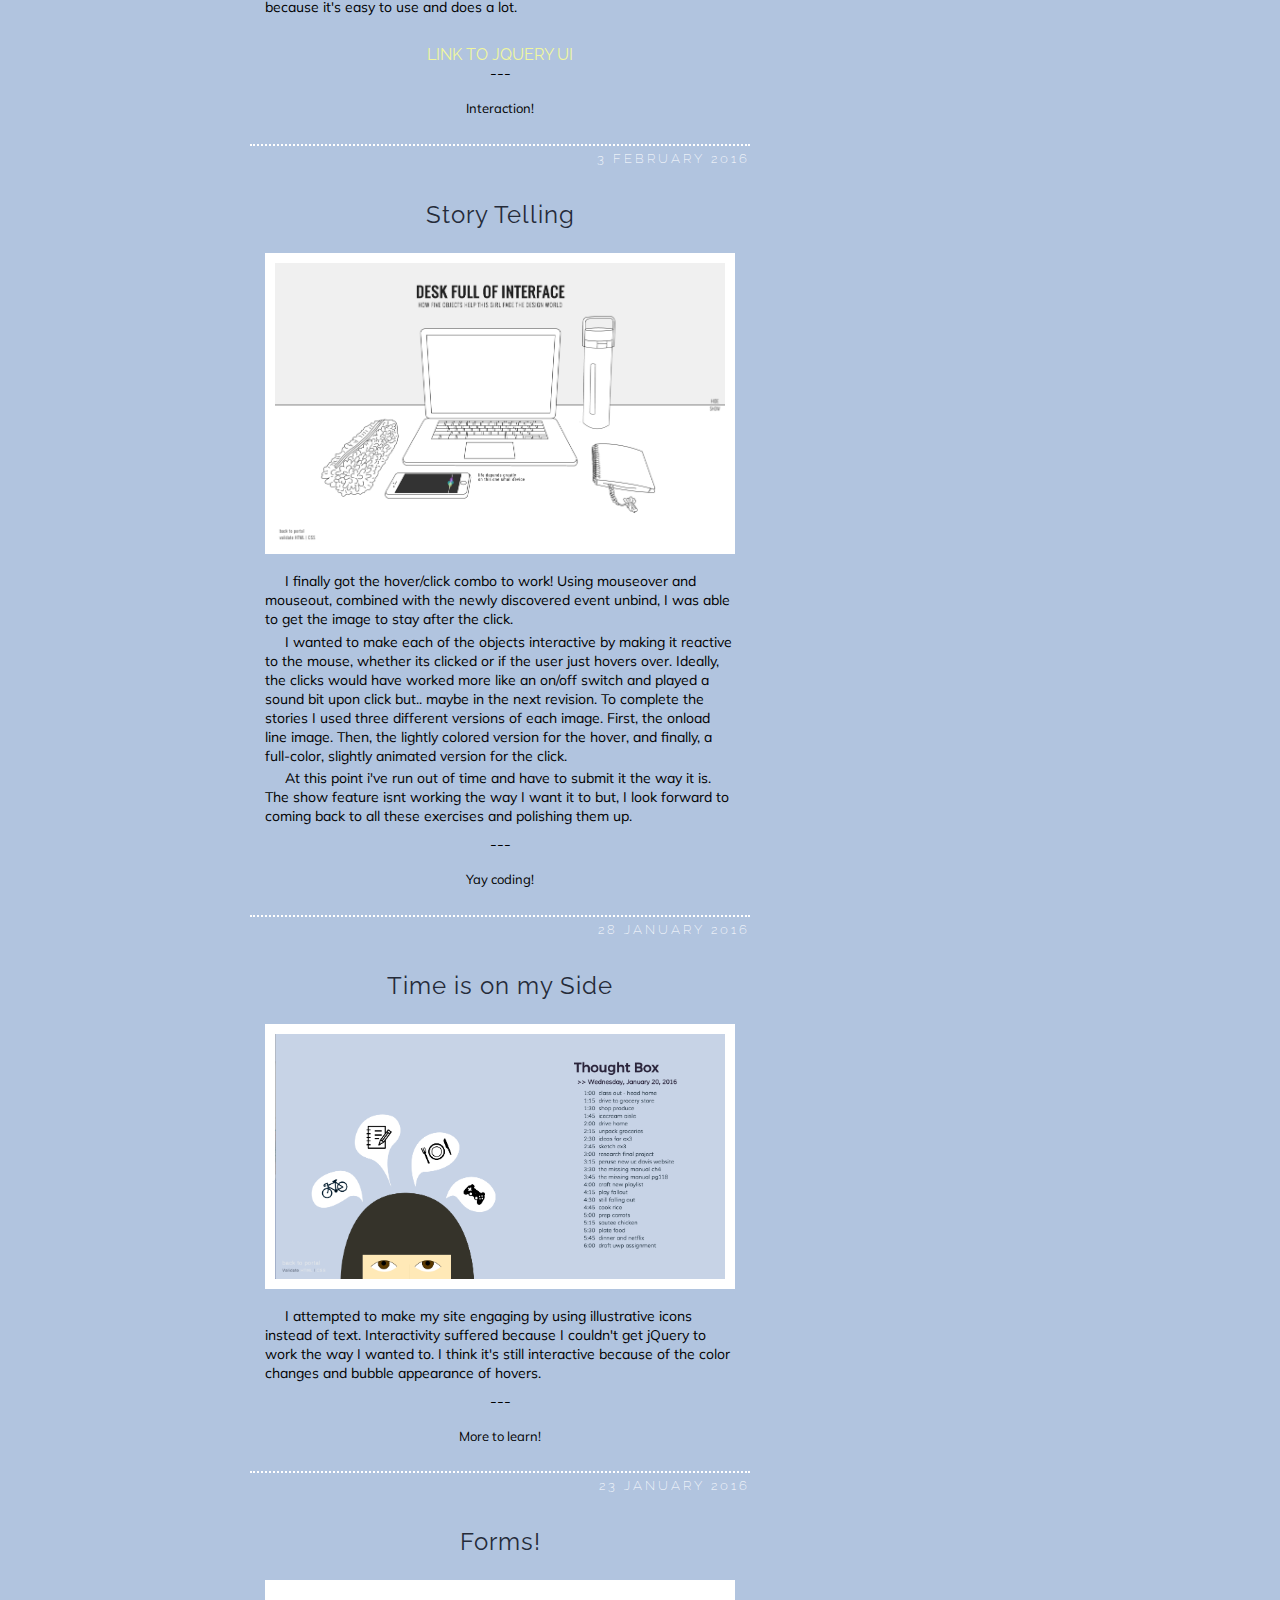
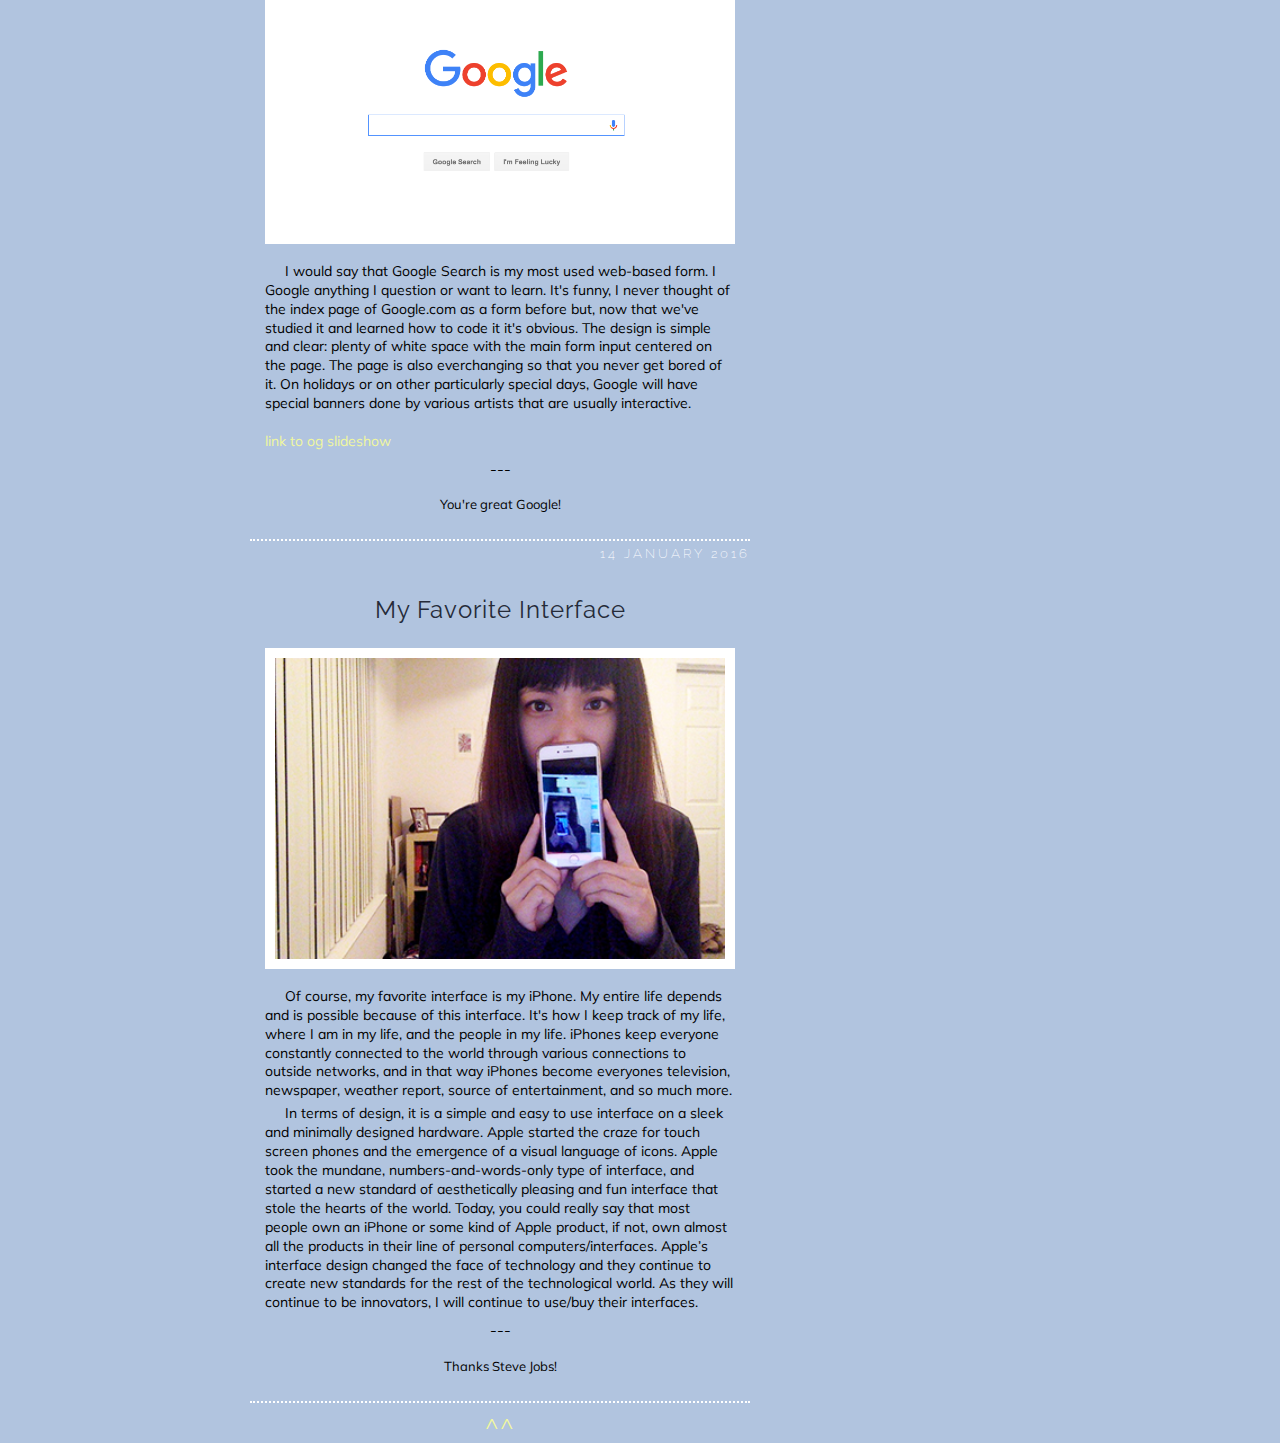
==== commit e47eb0cc: "presentation blog" ====
--- a/blog.html
+++ b/blog.html
@@ -15,7 +15,19 @@
             <h5>blog entries</h5>
             <!--=============================blog entry========================-->
             <article>
-                <h2>111 February 2016</h2>
+                <h2>23 February 2016</h2>
+                
+                <h3>The UX Book</h3>
+                <h4>Chapter 9 Summary</h4>
+                <p>Chapter 9 covers the second half of the design phase in what the authors call, the “macro view of lifecycle iterations in design (fig 9.2).” Chapters 7 and 8 talk about the beginning phases like ideation, conceptualizing ideas, and iterating those designs. Chapter 9 goes into the process of presenting and refining those ideas in the steps called, intermediate and detailed design.</p>
+                <p>Intermediate design is the stage where designers should take their conceptual ideas and start detailing them, getting them ready to present to clients and fellow colleagues. This entails methods such as wire framing and creating custom style guides. Wireframes are important because they visualize the layout and navigation structure of the project for the client. The client can then, focus mainly on that interactivity before tackling the design details that will be in the custom style guide. The custom style guide would fall under detailed design and is also monumentally important because in large projects a designer will often be working with many other people, and all those other people need to be on the same page as the designer. It is a way to standardize the style (fonts, colors, shapes, etc.) so when each individual piece of the project comes together, it will be consistent.</p>
+	<p>Some other methods that a designer can use, which fall under this stage of design, are interactive and participatory design. Interactive design is important because it becomes like a guide for the back-end designers a front-end designer like us would work with. It tells the programmer exactly how you want the elements to behave and feel like. Participatory design is interesting because it takes the users and has them layout and design how they would like the interface to be. It is done by providing paper prototypes and crafting supplies for the user to play with and rearrange. This would be beneficial for interactive design and really making a interface user-friendly.</p>
+                    <br>---<br>
+                    <h4>Knowledge!</h4>
+            </article>
+            <!--=============================blog entry========================-->
+            <article>
+                <h2>11 February 2016</h2>
                 
                 <h3>Exercise Five</h3>
                 <h4>Working with jQuery Libraries</h4>
